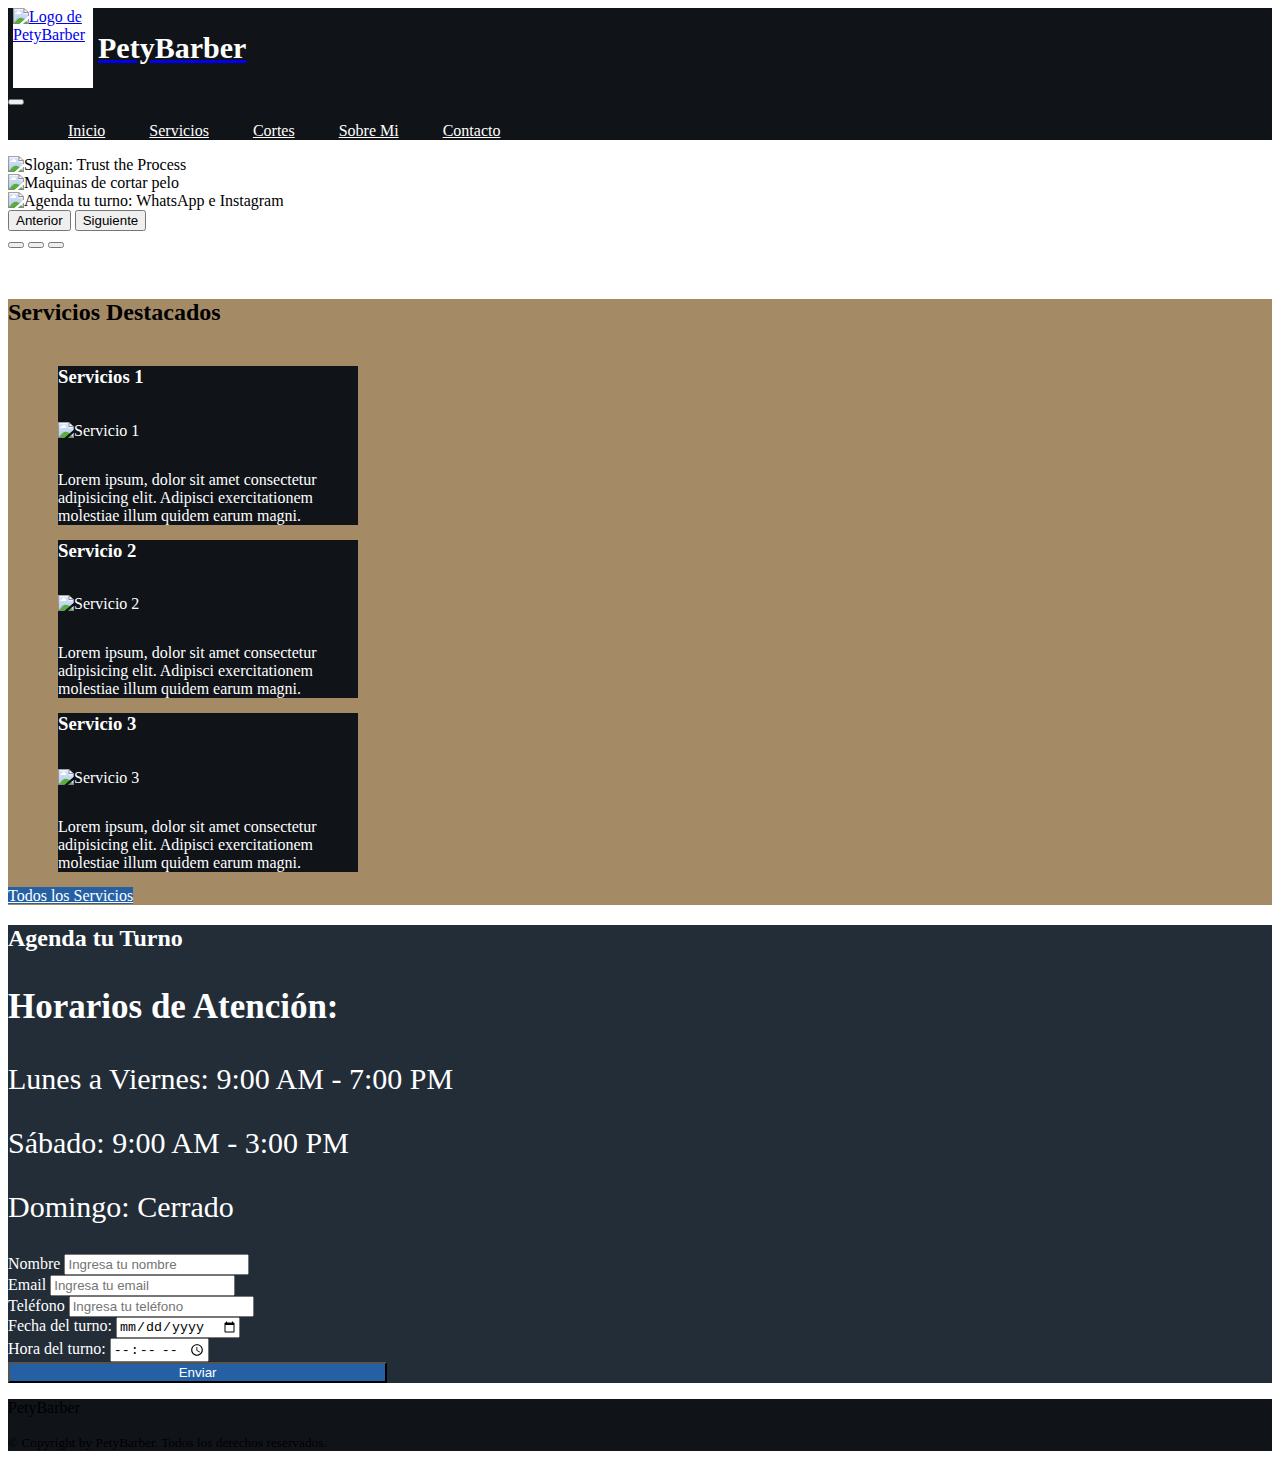
==== index.html @ 581bcdfc "diseño en pagina sobre mi" ====
<!DOCTYPE html>
<html lang="es">
  <head>
    <meta charset="UTF-8" />
    <meta name="viewport" content="width=device-width, initial-scale=1" />
    <link
      href="https://cdn.jsdelivr.net/npm/bootstrap@5.1.3/dist/css/bootstrap.min.css"
      rel="stylesheet"
      integrity="sha384-1BmE4kWBq78iYhFldvKuhfTAU6auU8tT94WrHftjDbrCEXSU1oBoqyl2QvZ6jIW3"
      crossorigin="anonymous"
    />
    <script
      src="https://kit.fontawesome.com/15b4d27d66.js"
      crossorigin="anonymous"
    ></script>
    <link rel="stylesheet" href="./styles.css" />
    <title>PetyBarber</title>
    <link rel="icon" href="./img/logo.ico" />
    <meta name="description" content="PetyBarber: cortes y estilos increibles. Descubre nuestros servicios y reserva tu turno hoy">
    <meta name="keywords" content="PetyBarber, Barbería Argentina, Reserva de turno">
  </head>

  <body>
    <header>
      <!-- Inicia Nav -->
      <div class="container-fluid p-0">
        <nav class="navbar navbar-expand-lg navbar-dark">
          <a href="./index.html" class="navbar-brand ms-3"
            ><img class="logo" src="img/logo.svg" alt="Logo de PetyBarber" />
            <h1>PetyBarber</h1></a
          >
          <button
            class="navbar-toggler me-4"
            type="button"
            data-bs-toggle="collapse"
            data-bs-target="#toggleMobileMenu"
            aria-controls="toggleMobileMenu"
            aria-expanded="false"
            aria-label="Toggle navigation"
          >
            <span class="navbar-toggler-icon"></span>
          </button>
          <div class="collapse navbar-collapse" id="toggleMobileMenu">
            <ul class="navbar-nav ms-auto me-lg-4 text-center">
              <li class="nav-item me-5">
                <a class="nav-link" href="index.html">Inicio</a>
              </li>
              <li class="nav-item me-5">
                <a class="nav-link" href="./html/servicios.html">Servicios</a>
              </li>
              <li class="nav-item me-5">
                <a class="nav-link" href="./html/cortes.html">Cortes</a>
              </li>
              <li class="nav-item me-5">
                <a class="nav-link" href="./html/sobremi.html">Sobre Mi</a>
              </li>
              <li class="nav-item me-5">
                <a class="nav-link" href="./html/contacto.html">Contacto</a>
              </li>
            </ul>
          </div>
        </nav>
      </div>
    </header>
    <!-- Termina Nav -->

    <!-- Inicia Carousel -->
    <main class="container-fluid p-0">
      <div
        id="carouselExampleControls"
        class="carousel slide"
        data-bs-ride="carousel"
      >
        <div class="carousel-inner">
          <div class="carousel-item active">
            <img
              src="./img/banners/slogan.jpg"
              class="w-100 banner-desktop"
              alt="Slogan: Trust the Process"
            />
            <img
              src="./img/banners/slogan-mobile.jpg"
              class="w-100 banner-mobile"
              alt="Slogan: Trust the Process formato mobile"
            />
          </div>

          <div class="carousel-item">
            <img
              src="./img/banners/herramientas.jpg"
              class="w-100 banner-desktop"
              alt="Maquinas de cortar pelo"
            />
            <img
              src="./img/banners/herramientas-mobile.jpg"
              class="w-100 banner-mobile"
              alt="Maquinas de cortar pelo formato mobile"
            />
          </div>
          <div class="carousel-item">
            <img
              src="./img/banners/turno.jpg"
              class="w-100 banner-desktop"
              alt="Agenda tu turno: WhatsApp e Instagram"
            />
            <img
              src="./img/banners/turno-mobile.jpg"
              class="w-100 banner-mobile"
              alt="Agenda tu turno: WhatsApp e Instagram formato mobile"
            />
          </div>
        </div>

        <button
          class="carousel-control-prev"
          type="button"
          data-bs-target="#carouselExampleControls"
          data-bs-slide="prev"
        >
          <span class="carousel-control-prev-icon" aria-hidden="true"></span>
          <span class="visually-hidden">Anterior</span>
        </button>
        <button
          class="carousel-control-next"
          type="button"
          data-bs-target="#carouselExampleControls"
          data-bs-slide="next"
        >
          <span class="carousel-control-next-icon" aria-hidden="true"></span>
          <span class="visually-hidden">Siguiente</span>
        </button>

        <div class="carousel-indicators">
          <button
            type="button"
            data-bs-target="#carouselExampleControls"
            data-bs-slide-to="0"
            class="active"
          ></button>
          <button
            type="button"
            data-bs-target="#carouselExampleControls"
            data-bs-slide-to="1"
          ></button>
          <button
            type="button"
            data-bs-target="#carouselExampleControls"
            data-bs-slide-to="2"
          ></button>
        </div>
      </div>
      <!-- Termina Carousel -->

      <!-- Inicia Servicios Destacados -->
      <div class="servicios-destacados container-fluid">
        <div class="row text-center d-flex justify-content-center">
          <h2>Servicios Destacados</h2>

          <div class="servicio-destacado col-md-4 rounded">
            <h3>Servicios 1</h3>
            <img
              src="https://tahecosmetics.com/trends/wp-content/uploads/2023/02/corte-fade-flequillo-largo.jpg"
              alt="Servicio 1"
              class="img-fluid rounded"
            />
            <p>
              Lorem ipsum, dolor sit amet consectetur adipisicing elit. Adipisci
              exercitationem molestiae illum quidem earum magni.
            </p>
          </div>

          <div class="servicio-destacado col-md-4 rounded">
            <h3>Servicio 2</h3>
            <img
              src="https://tahecosmetics.com/trends/wp-content/uploads/2023/02/corte-fade-flequillo-largo.jpg"
              alt="Servicio 2"
              class="img-fluid rounded"
            />
            <p>
              Lorem ipsum, dolor sit amet consectetur adipisicing elit. Adipisci
              exercitationem molestiae illum quidem earum magni.
            </p>
          </div>

          <div class="servicio-destacado col-md-4 rounded">
            <h3>Servicio 3</h3>
            <img
              src="https://tahecosmetics.com/trends/wp-content/uploads/2023/02/corte-fade-flequillo-largo.jpg"
              alt="Servicio 3"
              class="img-fluid rounded"
            />
            <p>
              Lorem ipsum, dolor sit amet consectetur adipisicing elit. Adipisci
              exercitationem molestiae illum quidem earum magni.
            </p>
          </div>

          <div class="col-md-12 m-4">
            <a href="./html/servicios.html" class="boton btn"
              >Todos los Servicios</a
            >
          </div>
        </div>
      </div>
      <!-- Termina Servicios Destacados -->

      <div class="turnos p-5">
        <h2 class="text-center">Agenda tu Turno</h2>
        <div class="m-0 row align-items-center justify-content-center">
          <!-- Horarios -->
          <div class="text-center horarios-turno col-lg-4 text-end">
            <h3>Horarios de Atención:</h3>
            <p>Lunes a Viernes: 9:00 AM - 7:00 PM</p>
            <p>Sábado: 9:00 AM - 3:00 PM</p>
            <p>Domingo: Cerrado</p>
          </div>
          <!-- Formulario -->
          <div class="col-lg-4">
            <form class="form-index">
              <div class="mb-3">
                <label for="nombre" class="form-label">Nombre</label>
                <input
                  type="text"
                  class="form-control"
                  id="nombre"
                  placeholder="Ingresa tu nombre"
                />
              </div>
              <div class="mb-3">
                <label for="email" class="form-label">Email</label>
                <input
                  type="email"
                  class="form-control"
                  id="email"
                  placeholder="Ingresa tu email"
                />
              </div>
              <div class="mb-3">
                <label for="telefono" class="form-label">Teléfono</label>
                <input
                  type="tel"
                  class="form-control"
                  id="telefono"
                  placeholder="Ingresa tu teléfono"
                />
              </div>
              <div class="mb-3">
                <label for="fecha">Fecha del turno:</label>
                <input class="me-5" type="date" name="fecha" required />
              </div>
              <div class="mb-3">
                <label for="hora">Hora del turno:</label>
                <input class="me-5" type="time" name="hora" required />
              </div>

              <button type="submit" class="boton-form-index boton btn">
                Enviar
              </button>
            </form>
          </div>
        </div>
      </div>
    </main>

    <footer class="py-5">
      <div class="container text-light text-center">
        <p class="display-5 mb-3">PetyBarber</p>

        <div class="d-flex justify-content-center gap-5 col-lg-12 w-100">
          <a class="iconos-footer" target="_blank" href="#">
            <i class="fa-brands fa-whatsapp"></i>
          </a>
          <a
            class="iconos-footer"
            target="_blank"
            href="https://www.instagram.com/pety_barber/#"
          >
            <i class="fa-brands fa-instagram"></i>
          </a>
          <a
            class="iconos-footer"
            target="_blank"
            href="https://www.tiktok.com/@pety_barber"
          >
            <i class="fa-brands fa-tiktok"></i>
          </a>
        </div>
        <small class="text-white-50"
          >&copy; Copyright by PetyBarber. Todos los derechos reservados.</small
        >
      </div>
    </footer>

    <script
      src="https://cdn.jsdelivr.net/npm/bootstrap@5.1.3/dist/js/bootstrap.bundle.min.js"
      integrity="sha384-ka7Sk0Gln4gmtz2MlQnikT1wXgYsOg+OMhuP+IlRH9sENBO0LRn5q+8nbTov4+1p"
      crossorigin="anonymous"
    ></script>
  </body>
</html>
---- styles.css ----
@charset "UTF-8";
.boton {
  color: white;
  background-color: #2660a4;
}

.boton:hover {
  color: white;
  background-color: #1b497c;
}

h1 {
  font-size: 30px;
}

.navbar {
  background-color: #101419;
  width: 100%;
}
.navbar .logo {
  width: 80px;
  height: 80px;
  margin: 0 5px;
  background-color: white;
}
.navbar ul li {
  display: inline-block;
  margin: 0 20px;
  position: relative;
}
.navbar ul li::before {
  content: "";
  height: 2px;
  width: 0%;
  background-color: #2660a4;
  position: absolute;
  left: 0;
  bottom: -3px;
  transition: 0.3s ease-out;
}
.navbar ul li:hover::before {
  width: 100%;
}

.navbar-brand {
  display: flex;
  align-items: center;
}
.navbar-brand h1 {
  margin: 0;
  color: white;
}

@media (max-width: 991.5px) {
  .nav-item {
    margin: 0 auto !important;
    width: 20%;
  }
  .nav-link:hover::before {
    width: 30%;
  }
}
.navbar-dark .navbar-nav .nav-link {
  color: white;
}

.boton {
  color: white;
  background-color: #2660a4;
}

.boton:hover {
  color: white;
  background-color: #1b497c;
}

footer {
  background-color: #101419;
}

.iconos-footer {
  font-size: 45px;
  color: white;
}

.boton {
  color: white;
  background-color: #2660a4;
}

.boton:hover {
  color: white;
  background-color: #1b497c;
}

.carousel-item .banner-mobile {
  display: none;
}

@media screen and (max-width: 699.5px) {
  .banner-desktop {
    display: none;
  }
  .banner-mobile {
    display: block !important;
  }
}
.servicios-destacados {
  background-color: #a48b65;
}
.servicios-destacados h2 {
  margin: 50px 0 40px;
}
.servicios-destacados h3 {
  margin-top: 15px;
}
.servicios-destacados p {
  margin-bottom: 15px;
}
.servicios-destacados .servicio-destacado {
  max-width: 300px !important;
  max-height: 500px !important;
  margin: 10px 50px !important;
  background-color: #101419;
  color: white;
}
.servicios-destacados .servicio-destacado img {
  margin: 15px 0;
}

@media (max-width: 991.5px) {
  .row {
    justify-content: center !important;
  }
}
.turnos {
  color: white;
  background-color: #232d38;
}
.turnos .horarios-turno h3 {
  font-size: 35px;
  font-weight: bold;
}
.turnos .horarios-turno p {
  font-size: 30px;
}
.turnos .boton-form-index {
  width: 30%;
}
@media (max-width: 991.98px) {
  .turnos .form-index {
    width: 80%;
    margin: 0 auto;
    display: flex;
    flex-direction: column;
  }
  .turnos .boton-form-index {
    width: 40%;
    margin: 0 auto;
  }
}

.boton {
  color: white;
  background-color: #2660a4;
}

.boton:hover {
  color: white;
  background-color: #1b497c;
}

.bg-servicios {
  background-image: linear-gradient(to left, #444b53 5%, #292f36 15%, #101419 50%, #292f36 85%, #444b53 95%);
}

.h2-servicios {
  background-color: rgba(0, 0, 0, 0.5);
  width: 100%;
  margin: 60px auto !important;
  font-size: 45px;
}

.servicio-contenedor {
  margin: 100px 30px;
}
.servicio-contenedor .nombre-parrafo {
  flex-direction: column;
  margin: 20px;
}
.servicio-contenedor .nombre-parrafo h3 {
  width: fit-content;
  font-size: 50px;
  box-shadow: 0 0 10px wheat;
  padding: 10px;
  border-radius: 5px;
}
.servicio-contenedor .nombre-parrafo p {
  box-shadow: 0 0 20px rgb(0, 0, 0);
  padding: 20px;
  margin-top: 20px;
  width: 90%;
  font-size: 30px;
  background-color: rgba(0, 0, 0, 0.3);
}
.servicio-contenedor img {
  box-shadow: 0 0 40px rgb(0, 0, 0);
  max-height: 400px;
  border-radius: 5px;
}
.servicio-contenedor .nombre-parrafo-derecha h3 {
  margin-left: auto;
}
.servicio-contenedor .nombre-parrafo-derecha p {
  margin-left: auto;
}

@media (max-width: 991px) {
  .servicio-contenedor {
    margin: 50px auto;
    width: 100%;
  }
  .servicio-contenedor .servicio {
    flex-flow: column wrap;
  }
  .servicio-contenedor .servicio .servicio-img {
    order: -1;
  }
  .servicio-contenedor .nombre-parrafo {
    width: 100%;
    margin: 20px auto;
  }
  .servicio-contenedor .nombre-parrafo h3 {
    font-size: 20px;
    margin: 0 auto;
    text-align: center;
  }
  .servicio-contenedor .nombre-parrafo p {
    margin: 10px auto;
    text-align: center !important;
    width: 100%;
    font-size: 18px;
    padding: 5px;
  }
  .servicio-contenedor .nombre-parrafo img {
    width: 100%;
  }
}
.boton {
  color: white;
  background-color: #2660a4;
}

.boton:hover {
  color: white;
  background-color: #1b497c;
}

.h2-cortes {
  font-size: 45px;
  background-color: rgba(235, 224, 210, 0.7);
  width: 100%;
}

.cortes {
  display: flex;
  flex-wrap: wrap;
  justify-content: center;
}

.corte {
  padding: 0;
  box-shadow: 0 0 20px rgb(131, 115, 80);
  background-color: rgb(235, 224, 210);
  max-width: 400px;
  margin: 50px;
  display: flex;
  justify-content: center;
  flex-direction: column;
  align-items: center;
  transition: transform 0.3s ease; /* Transición suave */
}
.corte:hover {
  transform: scale(1.1); /* Aumenta el tamaño al hacer hover */
}
.corte h3 {
  width: 100%;
  text-align: center;
  margin: 20px 0;
}
.corte img {
  width: 100%;
  padding: 20px;
  border-radius: 30px;
}
.corte p {
  text-align: center;
  font-size: 20px;
  width: 100%;
  padding: 5px;
}

@media (max-width: 767.5px) {
  .corte:hover {
    transform: scale(1);
  }
}
.boton {
  color: white;
  background-color: #2660a4;
}

.boton:hover {
  color: white;
  background-color: #1b497c;
}

.h2-sobremi {
  background-color: #101419;
  width: 100%;
  margin: 60px auto !important;
  font-size: 45px;
  color: white;
}

.punto {
  display: flex;
  justify-content: center;
  align-items: center;
  box-shadow: 0 0 20px black;
  border-radius: 10px;
  margin: 5px;
  background-color: #a48b65;
  padding: 40px;
}
.punto img {
  max-width: 400px;
  box-shadow: 0 0 10px black;
  padding: 0;
}
.punto .titulo-descripcion {
  margin: 50px;
  width: 50%;
  background-color: rgba(207, 188, 160, 0.6431372549);
  box-shadow: 0 0 10px black;
}
.punto .titulo-descripcion h3 {
  font-size: 35px;
  margin: 20px 0;
}
.punto .titulo-descripcion p {
  padding: 5px;
  font-size: 30px;
}

@media (max-width: 1150px) {
  .punto {
    display: flex;
    justify-content: center;
    width: 100%;
    box-shadow: 0 0 20px black;
    border-radius: 10px;
    margin: 5px;
    background-color: #a48b65;
  }
  .punto img {
    max-width: 400px;
    box-shadow: 0 0 10px black;
    padding: 0;
  }
  .punto .titulo-descripcion {
    width: 100%;
    background-color: rgba(207, 188, 160, 0.6431372549);
    box-shadow: 0 0 10px black;
    margin: 20px 0;
  }
  .punto .titulo-descripcion h3 {
    font-size: 25px;
  }
  .punto .titulo-descripcion p {
    width: 100%;
    padding: 5px;
    font-size: 18px;
  }
}
.boton {
  color: white;
  background-color: #2660a4;
}

.boton:hover {
  color: white;
  background-color: #1b497c;
}

.fondo-contacto {
  background-image: linear-gradient(to right bottom, rgba(0, 0, 0, 0.7), rgba(255, 255, 255, 0)), url(./img/fondo-contacto-2.jpeg);
  background-size: cover;
  background-repeat: no-repeat;
}

.h2-contacto {
  font-size: 50px;
  background-color: rgba(0, 0, 0, 0.8);
  border-radius: 5px;
}

.todo {
  display: flex;
  justify-content: center;
  margin: 70px 0;
}

.contacto-form {
  width: 50%;
  margin-left: 2rem;
}
.contacto-form .form-boton {
  display: block;
  margin: 20px;
  max-width: 200px;
}

.ratio {
  max-width: 500px;
  max-height: 500px;
}

@media (max-width: 1300px) {
  .h2-contacto {
    font-size: 30px;
  }
  .todo {
    display: flex;
    justify-content: center;
  }
  .contacto-form {
    margin-left: 0;
    margin-top: 20px;
    width: 80%;
  }
  .ratio {
    width: 70%;
  }
}
.boton {
  color: white;
  background-color: #2660a4;
}

.boton:hover {
  color: white;
  background-color: #1b497c;
}

/*# sourceMappingURL=styles.css.map */
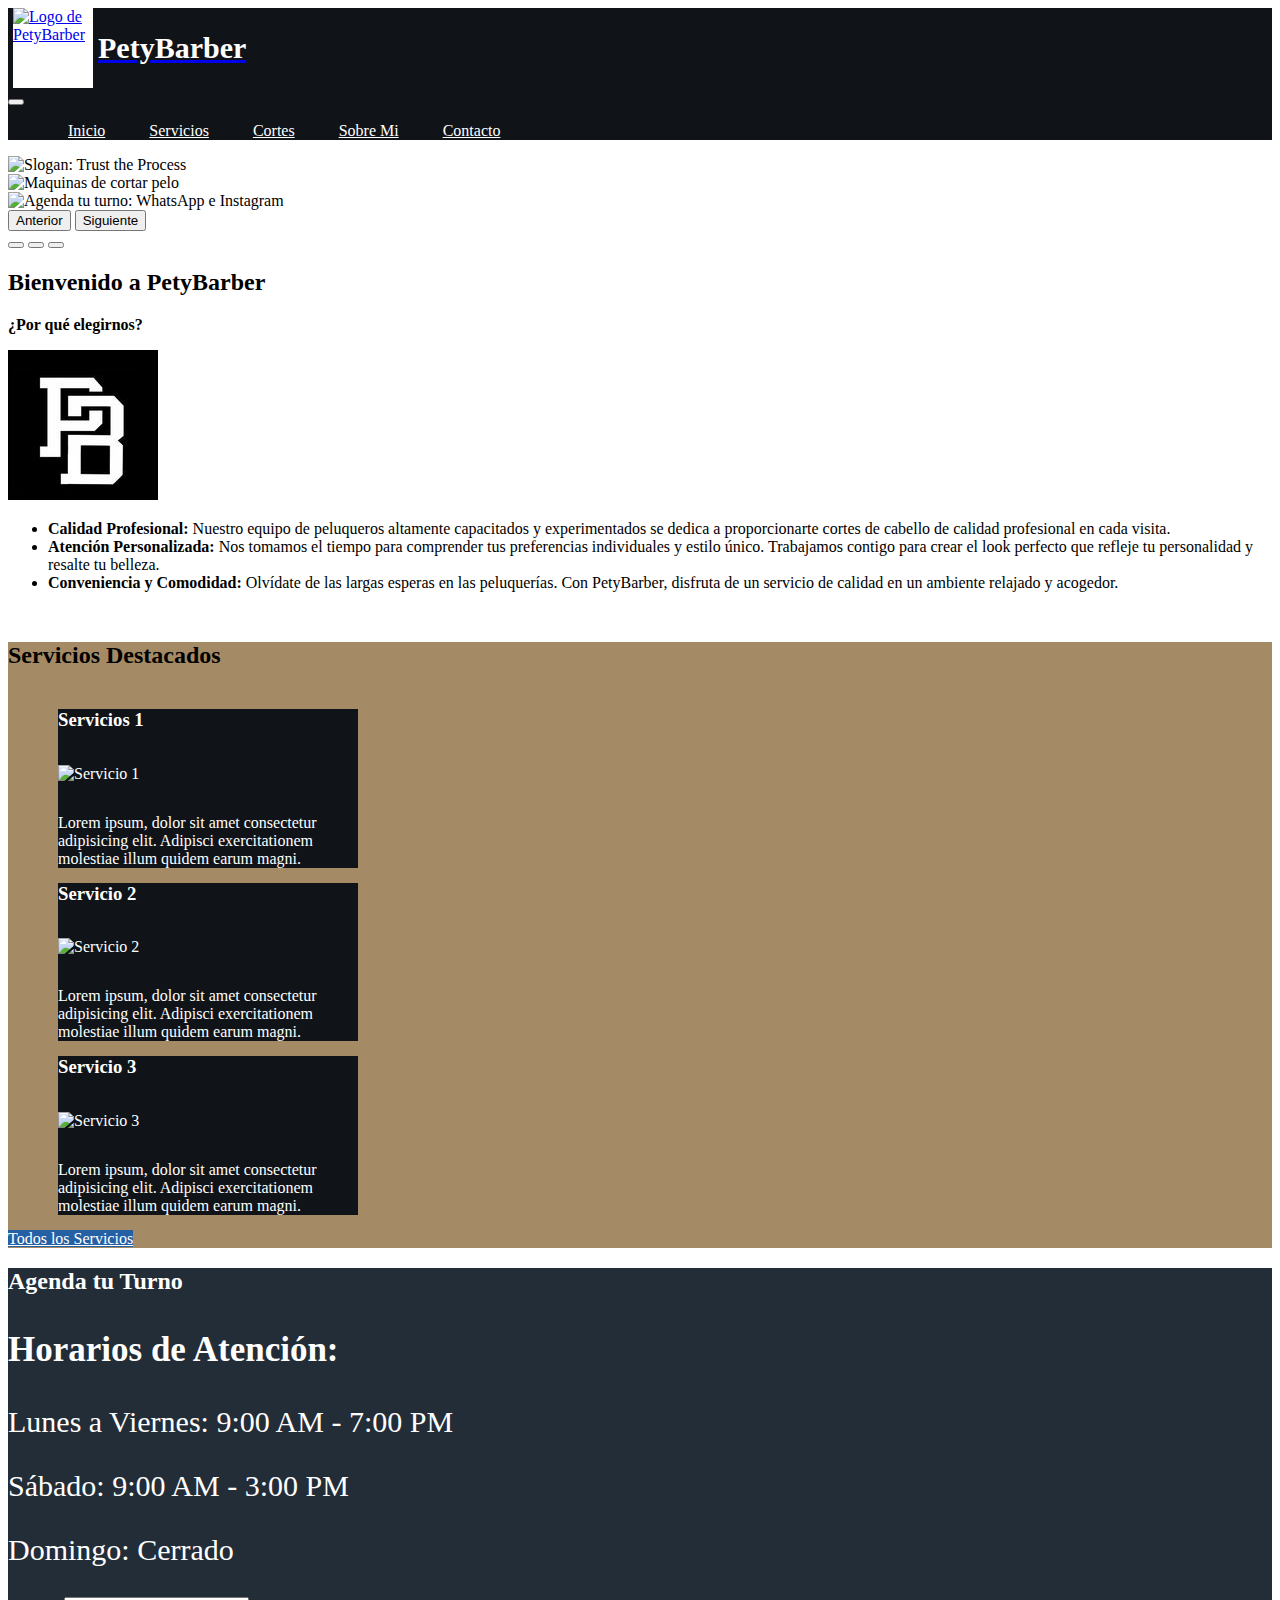
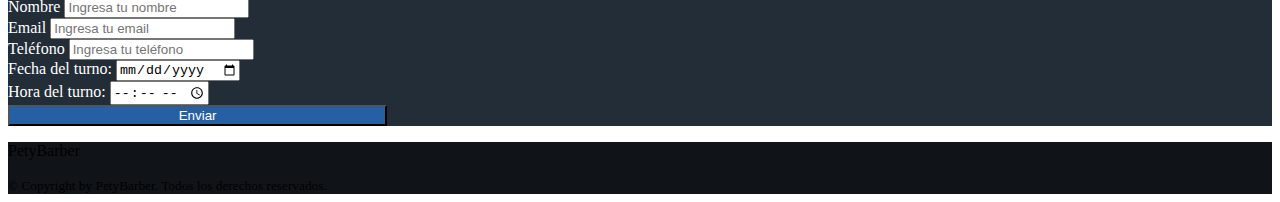
==== commit 611a1560: "cambios en parrafo index" ====
--- a/index.html
+++ b/index.html
@@ -151,6 +151,21 @@
       </div>
       <!-- Termina Carousel -->
 
+      <div class="container-fluid intro">
+        <h2><strong>Bienvenido a PetyBarber</strong></h2>
+        <div>
+            <div class="puntos-index">
+              <p><strong>¿Por qué elegirnos?</strong></p>
+              <img class="img-fluid" src="./img/logo.jpg" alt="">
+                  <ul>
+                    <li><strong>Calidad Profesional:</strong> Nuestro equipo de peluqueros altamente capacitados y experimentados se dedica a proporcionarte cortes de cabello de calidad profesional en cada visita.</li>
+                    <li><strong>Atención Personalizada:</strong> Nos tomamos el tiempo para comprender tus preferencias individuales y estilo único. Trabajamos contigo para crear el look perfecto que refleje tu personalidad y resalte tu belleza.</li>
+                    <li><strong>Conveniencia y Comodidad:</strong> Olvídate de las largas esperas en las peluquerías. Con PetyBarber, disfruta de un servicio de calidad en un ambiente relajado y acogedor.</li>
+                </ul>
+          </div>
+        </div>
+    </div>
+    
       <!-- Inicia Servicios Destacados -->
       <div class="servicios-destacados container-fluid">
         <div class="row text-center d-flex justify-content-center">
@@ -216,7 +231,7 @@
           </div>
           <!-- Formulario -->
           <div class="col-lg-4">
-            <form class="form-index">
+            <form id="turnos" class="form-index">
               <div class="mb-3">
                 <label for="nombre" class="form-label">Nombre</label>
                 <input
--- a/styles.css
+++ b/styles.css
@@ -179,10 +179,16 @@
   width: 100%;
   margin: 60px auto !important;
   font-size: 45px;
+  box-shadow: 0 0 10px rgba(255, 255, 255, 0.5);
 }
 
 .servicio-contenedor {
   margin: 100px 30px;
+}
+.servicio-contenedor img {
+  width: 400px;
+  border-radius: 5px;
+  box-shadow: 0 0 40px rgb(0, 0, 0);
 }
 .servicio-contenedor .nombre-parrafo {
   flex-direction: column;
@@ -190,23 +196,18 @@
 }
 .servicio-contenedor .nombre-parrafo h3 {
   width: fit-content;
+  padding: 10px;
   font-size: 50px;
+  border-radius: 5px;
   box-shadow: 0 0 10px wheat;
-  padding: 10px;
-  border-radius: 5px;
 }
 .servicio-contenedor .nombre-parrafo p {
-  box-shadow: 0 0 20px rgb(0, 0, 0);
+  width: 90%;
   padding: 20px;
   margin-top: 20px;
-  width: 90%;
   font-size: 30px;
   background-color: rgba(0, 0, 0, 0.3);
-}
-.servicio-contenedor img {
-  box-shadow: 0 0 40px rgb(0, 0, 0);
-  max-height: 400px;
-  border-radius: 5px;
+  box-shadow: 0 0 20px rgb(0, 0, 0);
 }
 .servicio-contenedor .nombre-parrafo-derecha h3 {
   margin-left: auto;
@@ -223,16 +224,13 @@
   .servicio-contenedor .servicio {
     flex-flow: column wrap;
   }
-  .servicio-contenedor .servicio .servicio-img {
+  .servicio-contenedor .nombre-parrafo {
+    margin: 20px auto;
     order: -1;
-  }
-  .servicio-contenedor .nombre-parrafo {
-    width: 100%;
-    margin: 20px auto;
   }
   .servicio-contenedor .nombre-parrafo h3 {
     font-size: 20px;
-    margin: 0 auto;
+    margin: 0 auto 20px;
     text-align: center;
   }
   .servicio-contenedor .nombre-parrafo p {
@@ -242,9 +240,6 @@
     font-size: 18px;
     padding: 5px;
   }
-  .servicio-contenedor .nombre-parrafo img {
-    width: 100%;
-  }
 }
 .boton {
   color: white;
@@ -257,9 +252,11 @@
 }
 
 .h2-cortes {
+  background-color: rgba(0, 0, 0, 0.8);
+  color: white;
+  width: 100%;
+  margin: 60px auto !important;
   font-size: 45px;
-  background-color: rgba(235, 224, 210, 0.7);
-  width: 100%;
 }
 
 .cortes {
@@ -296,8 +293,10 @@
 .corte p {
   text-align: center;
   font-size: 20px;
-  width: 100%;
+  width: 90%;
   padding: 5px;
+  border-radius: 5px;
+  background-color: rgba(214, 193, 151, 0.3);
 }
 
 @media (max-width: 767.5px) {
@@ -315,22 +314,29 @@
   background-color: #1b497c;
 }
 
+.bg-sobremi {
+  background-color: #222c38;
+  color: white;
+}
+
 .h2-sobremi {
-  background-color: #101419;
+  background-color: rgba(0, 0, 0, 0.5);
   width: 100%;
   margin: 60px auto !important;
   font-size: 45px;
   color: white;
+  box-shadow: 0 0 10px rgba(255, 255, 255, 0.5);
 }
 
 .punto {
   display: flex;
   justify-content: center;
+  width: 80%;
   align-items: center;
-  box-shadow: 0 0 20px black;
+  box-shadow: 0 0 20px rgba(245, 222, 179, 0.8);
   border-radius: 10px;
   margin: 5px;
-  background-color: #a48b65;
+  background-image: linear-gradient(to left, #444b53 5%, #292f36 15%, #101419 50%, #292f36 85%, #444b53 95%);
   padding: 40px;
 }
 .punto img {
@@ -341,7 +347,7 @@
 .punto .titulo-descripcion {
   margin: 50px;
   width: 50%;
-  background-color: rgba(207, 188, 160, 0.6431372549);
+  background-color: rgba(1, 8, 14, 0.2588235294);
   box-shadow: 0 0 10px black;
 }
 .punto .titulo-descripcion h3 {
@@ -353,24 +359,24 @@
   font-size: 30px;
 }
 
-@media (max-width: 1150px) {
+@media (max-width: 1376px) {
   .punto {
     display: flex;
     justify-content: center;
     width: 100%;
-    box-shadow: 0 0 20px black;
     border-radius: 10px;
     margin: 5px;
-    background-color: #a48b65;
+    padding: 20px;
+    background-image: none;
+    background-color: #292f36;
+    box-shadow: 0 0 20px rgba(245, 222, 179, 0.8);
   }
   .punto img {
-    max-width: 400px;
+    max-width: 300px;
     box-shadow: 0 0 10px black;
-    padding: 0;
   }
   .punto .titulo-descripcion {
     width: 100%;
-    background-color: rgba(207, 188, 160, 0.6431372549);
     box-shadow: 0 0 10px black;
     margin: 20px 0;
   }
@@ -400,9 +406,10 @@
 }
 
 .h2-contacto {
-  font-size: 50px;
+  width: 100%;
+  margin: 0 auto 60px !important;
+  font-size: 45px;
   background-color: rgba(0, 0, 0, 0.8);
-  border-radius: 5px;
 }
 
 .todo {
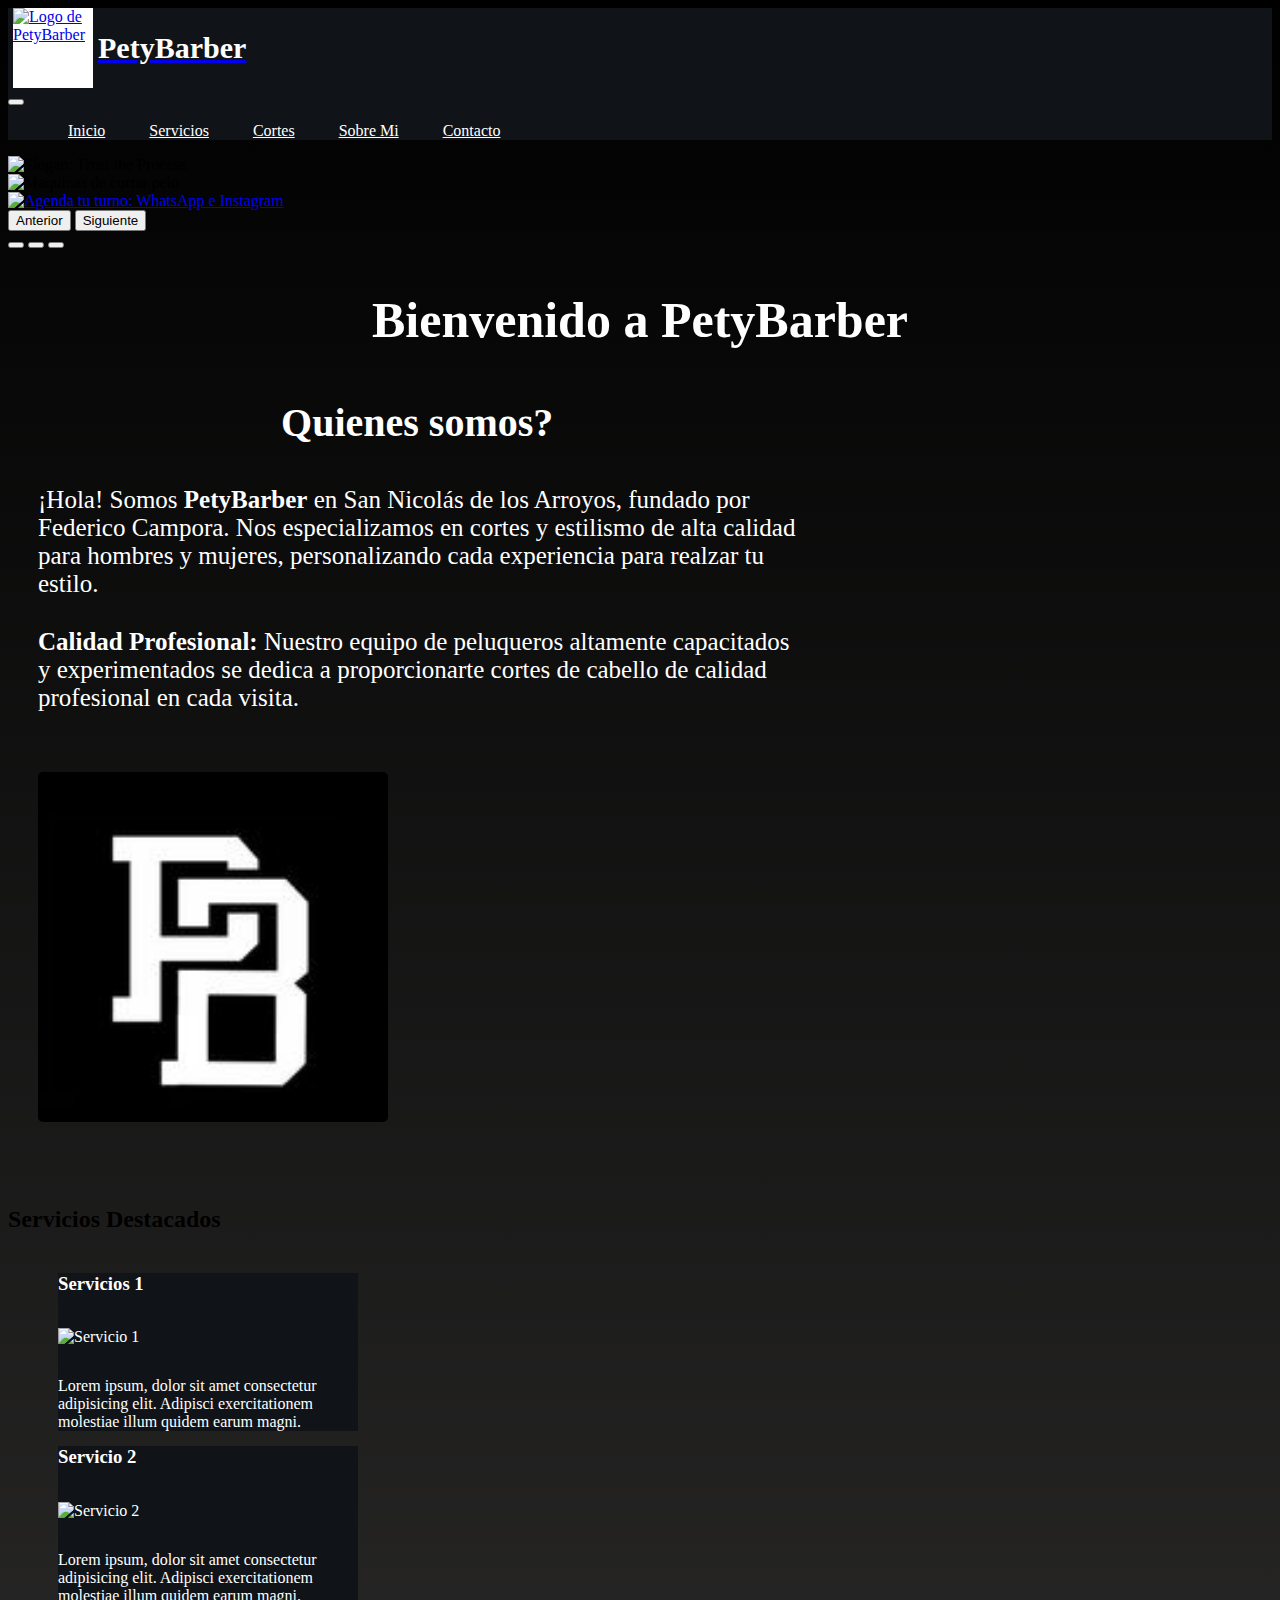
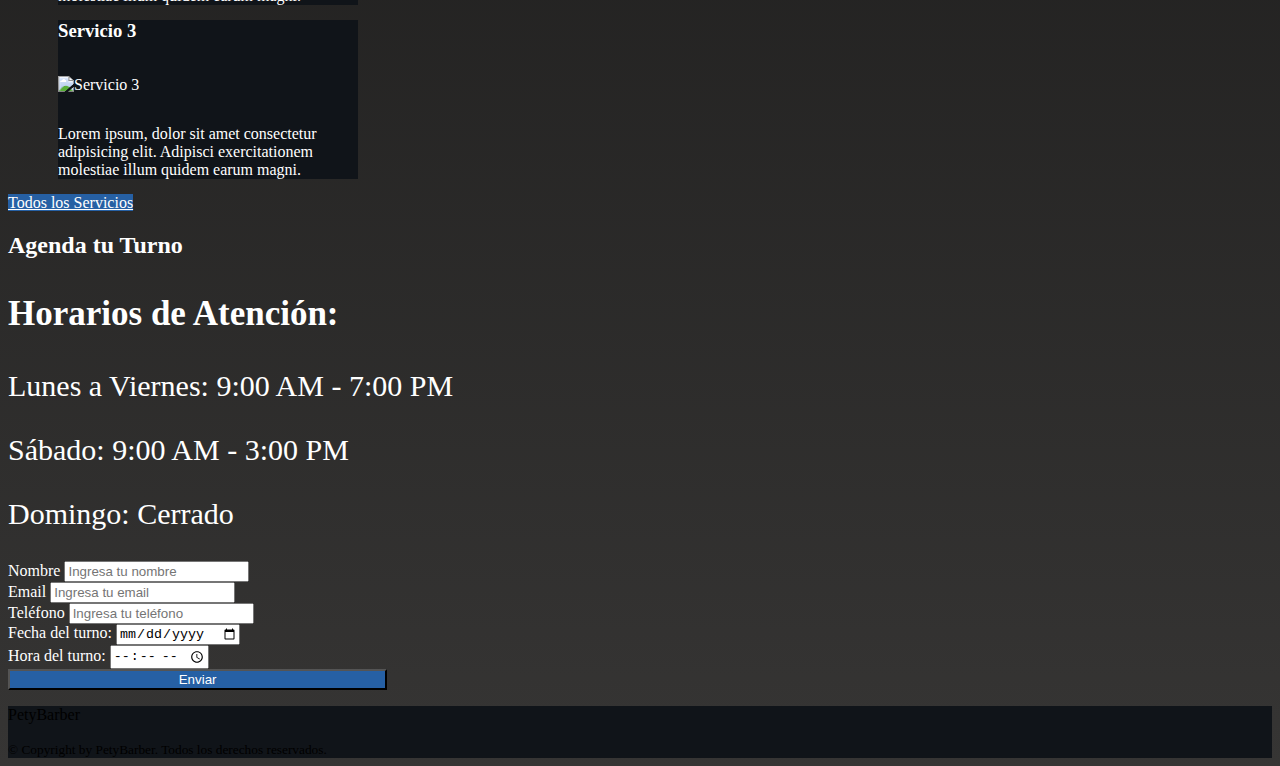
==== commit 78f6466f: "cambios en pagina contacto" ====
--- a/index.html
+++ b/index.html
@@ -20,7 +20,7 @@
     <meta name="keywords" content="PetyBarber, Barbería Argentina, Reserva de turno">
   </head>
 
-  <body>
+  <body class="bg-index">
     <header>
       <!-- Inicia Nav -->
       <div class="container-fluid p-0">
@@ -98,16 +98,18 @@
             />
           </div>
           <div class="carousel-item">
-            <img
-              src="./img/banners/turno.jpg"
-              class="w-100 banner-desktop"
-              alt="Agenda tu turno: WhatsApp e Instagram"
-            />
-            <img
-              src="./img/banners/turno-mobile.jpg"
-              class="w-100 banner-mobile"
-              alt="Agenda tu turno: WhatsApp e Instagram formato mobile"
-            />
+            <a href="#turnos">
+              <img
+                src="./img/banners/turno.jpg"
+                class="w-100 banner-desktop"
+                alt="Agenda tu turno: WhatsApp e Instagram"
+              />
+              <img
+                src="./img/banners/turno-mobile.jpg"
+                class="w-100 banner-mobile"
+                alt="Agenda tu turno: WhatsApp e Instagram formato mobile"
+              />
+            </a>
           </div>
         </div>
 
@@ -151,20 +153,20 @@
       </div>
       <!-- Termina Carousel -->
 
-      <div class="container-fluid intro">
-        <h2><strong>Bienvenido a PetyBarber</strong></h2>
-        <div>
-            <div class="puntos-index">
-              <p><strong>¿Por qué elegirnos?</strong></p>
-              <img class="img-fluid" src="./img/logo.jpg" alt="">
-                  <ul>
-                    <li><strong>Calidad Profesional:</strong> Nuestro equipo de peluqueros altamente capacitados y experimentados se dedica a proporcionarte cortes de cabello de calidad profesional en cada visita.</li>
-                    <li><strong>Atención Personalizada:</strong> Nos tomamos el tiempo para comprender tus preferencias individuales y estilo único. Trabajamos contigo para crear el look perfecto que refleje tu personalidad y resalte tu belleza.</li>
-                    <li><strong>Conveniencia y Comodidad:</strong> Olvídate de las largas esperas en las peluquerías. Con PetyBarber, disfruta de un servicio de calidad en un ambiente relajado y acogedor.</li>
-                </ul>
-          </div>
-        </div>
-    </div>
+      <div class="container-fluid">
+        <div class="intro">
+          <h2><strong>Bienvenido a PetyBarber</strong></h2>
+          <div class="punto-1 d-flex justify-content-evenly align-items-center">
+            <div class="descripcion">
+              <p><strong>Quienes somos?</strong></p>
+              <ul>
+                <li>¡Hola! Somos <strong>PetyBarber</strong> en San Nicolás de los Arroyos, fundado por Federico Campora. Nos especializamos en cortes y estilismo de alta calidad para hombres y mujeres, personalizando cada experiencia para realzar tu estilo. </li>
+                <li><strong>Calidad Profesional:</strong> Nuestro equipo de peluqueros altamente capacitados y experimentados se dedica a proporcionarte cortes de cabello de calidad profesional en cada visita.</li>
+              </ul>
+            </div>
+            <img class="img-fluid" src="./img/logo.jpg" alt="Logo de PetyBarber">
+        </div>
+      </div>
     
       <!-- Inicia Servicios Destacados -->
       <div class="servicios-destacados container-fluid">
--- a/styles.css
+++ b/styles.css
@@ -6,7 +6,11 @@
 
 .boton:hover {
   color: white;
-  background-color: #1b497c;
+  background-color: #1b497c !important;
+}
+
+ul {
+  list-style: none;
 }
 
 h1 {
@@ -71,7 +75,11 @@
 
 .boton:hover {
   color: white;
-  background-color: #1b497c;
+  background-color: #1b497c !important;
+}
+
+ul {
+  list-style: none;
 }
 
 footer {
@@ -90,7 +98,11 @@
 
 .boton:hover {
   color: white;
-  background-color: #1b497c;
+  background-color: #1b497c !important;
+}
+
+ul {
+  list-style: none;
 }
 
 .carousel-item .banner-mobile {
@@ -105,8 +117,92 @@
     display: block !important;
   }
 }
-.servicios-destacados {
-  background-color: #a48b65;
+@media (max-width: 600px) {
+  .intro h2 {
+    font-size: 35px;
+  }
+  .intro .puntos-index {
+    margin: 10px;
+  }
+  .intro .puntos-index p {
+    font-size: 30px;
+    margin: 10px 0;
+  }
+  .intro .puntos-index ul {
+    margin: 10px;
+  }
+  .intro .puntos-index ul li {
+    font-size: 25px;
+    text-align: center;
+  }
+}
+.bg-index {
+  background: linear-gradient(to bottom, black, rgb(54, 53, 52));
+}
+
+.intro {
+  margin-top: 30px;
+  color: white;
+  border-radius: 10px;
+}
+.intro h2 {
+  text-align: center;
+  font-size: 50px;
+}
+.intro .punto-1,
+.intro .punto-2 {
+  margin: 50px 0;
+}
+.intro img {
+  border-radius: 5px;
+  width: 350px;
+  margin: 30px;
+}
+.intro .descripcion {
+  width: 60%;
+  padding: 0 30px;
+}
+.intro .descripcion p {
+  font-size: 40px;
+  text-align: center;
+}
+.intro .descripcion ul {
+  padding: 0;
+}
+.intro .descripcion ul li {
+  font-size: 25px;
+  margin: 30px 0;
+}
+
+@media (max-width: 991.5px) {
+  .intro {
+    margin-top: 20px;
+  }
+  .intro h2 {
+    font-size: 30px;
+  }
+  .intro .punto-1 {
+    margin: 0 !important;
+    padding: 0;
+    flex-direction: column;
+  }
+  .intro .punto-1 img {
+    order: -1;
+    width: 250px;
+  }
+  .intro .punto-1 .descripcion {
+    width: 100%;
+    text-align: center;
+  }
+  .intro .punto-1 .descripcion p {
+    font-size: 30px;
+  }
+  .intro .punto-1 .descripcion ul {
+    margin: 0;
+  }
+  .intro .punto-1 .descripcion ul li {
+    font-size: 20px;
+  }
 }
 .servicios-destacados h2 {
   margin: 50px 0 40px;
@@ -135,7 +231,6 @@
 }
 .turnos {
   color: white;
-  background-color: #232d38;
 }
 .turnos .horarios-turno h3 {
   font-size: 35px;
@@ -167,7 +262,11 @@
 
 .boton:hover {
   color: white;
-  background-color: #1b497c;
+  background-color: #1b497c !important;
+}
+
+ul {
+  list-style: none;
 }
 
 .bg-servicios {
@@ -248,7 +347,11 @@
 
 .boton:hover {
   color: white;
-  background-color: #1b497c;
+  background-color: #1b497c !important;
+}
+
+ul {
+  list-style: none;
 }
 
 .h2-cortes {
@@ -257,6 +360,19 @@
   width: 100%;
   margin: 60px auto !important;
   font-size: 45px;
+}
+
+.bg-intro {
+  background-image: radial-gradient(circle, black, rgb(112, 112, 112) 100%);
+  padding: 50px;
+}
+.bg-intro .intro-cortes {
+  color: white;
+  font-size: 35px;
+  width: 80%;
+  text-align: center;
+  align-content: center;
+  margin: 0 auto;
 }
 
 .cortes {
@@ -300,18 +416,31 @@
 }
 
 @media (max-width: 767.5px) {
+  .bg-intro {
+    padding: 0;
+  }
+  .bg-intro .intro-cortes {
+    font-size: 30px;
+  }
+  .corte {
+    margin: 30px 20px;
+  }
   .corte:hover {
-    transform: scale(1);
-  }
-}
-.boton {
-  color: white;
-  background-color: #2660a4;
-}
-
-.boton:hover {
-  color: white;
-  background-color: #1b497c;
+    transform: none;
+  }
+}
+.boton {
+  color: white;
+  background-color: #2660a4;
+}
+
+.boton:hover {
+  color: white;
+  background-color: #1b497c !important;
+}
+
+ul {
+  list-style: none;
 }
 
 .bg-sobremi {
@@ -396,68 +525,85 @@
 
 .boton:hover {
   color: white;
-  background-color: #1b497c;
-}
-
-.fondo-contacto {
-  background-image: linear-gradient(to right bottom, rgba(0, 0, 0, 0.7), rgba(255, 255, 255, 0)), url(./img/fondo-contacto-2.jpeg);
+  background-color: #1b497c !important;
+}
+
+ul {
+  list-style: none;
+}
+
+.bg-contacto {
+  background-image: linear-gradient(to right bottom, rgba(0, 0, 0, 0.7), rgba(255, 255, 255, 0)), url(../img/fondo-contacto-2.jpeg);
   background-size: cover;
   background-repeat: no-repeat;
 }
 
-.h2-contacto {
-  width: 100%;
-  margin: 0 auto 60px !important;
+.contenedor-contacto .h2-contacto {
+  background-color: rgba(0, 0, 0, 0.7);
+  width: 100%;
+  margin: 60px auto !important;
   font-size: 45px;
+  color: white;
+  box-shadow: 0 0 10px rgba(255, 255, 255, 0.5);
+}
+
+.contacto {
+  padding: 50px;
   background-color: rgba(0, 0, 0, 0.8);
-}
-
-.todo {
-  display: flex;
-  justify-content: center;
-  margin: 70px 0;
-}
-
-.contacto-form {
-  width: 50%;
-  margin-left: 2rem;
-}
-.contacto-form .form-boton {
-  display: block;
-  margin: 20px;
-  max-width: 200px;
-}
-
-.ratio {
-  max-width: 500px;
-  max-height: 500px;
-}
-
-@media (max-width: 1300px) {
-  .h2-contacto {
-    font-size: 30px;
-  }
-  .todo {
-    display: flex;
-    justify-content: center;
-  }
-  .contacto-form {
-    margin-left: 0;
-    margin-top: 20px;
-    width: 80%;
-  }
-  .ratio {
-    width: 70%;
-  }
-}
-.boton {
-  color: white;
-  background-color: #2660a4;
-}
-
-.boton:hover {
-  color: white;
-  background-color: #1b497c;
+  border-radius: 5px;
+  margin: 100px !important;
+}
+
+.info-contacto {
+  margin: 10px;
+  color: white;
+  font-size: 25px;
+}
+.info-contacto iframe {
+  width: 100%;
+  height: 30%;
+}
+
+.form-contacto {
+  padding: 5px;
+  margin: 10px;
+}
+.form-contacto .form-floating {
+  padding: 0;
+}
+.form-contacto .form-boton {
+  margin: 20px auto;
+  max-width: 50%;
+}
+
+@media (max-width: 599.5px) {
+  .contenedor-contacto .h2-contacto {
+    font-size: 35px;
+  }
+  .contacto {
+    margin: 20px !important;
+    padding: 20px;
+  }
+  .info-contacto {
+    font-size: 20px;
+    border-radius: 5px;
+  }
+  .info-contacto p:first-child {
+    text-align: center;
+  }
+}
+.boton {
+  color: white;
+  background-color: #2660a4;
+}
+
+.boton:hover {
+  color: white;
+  background-color: #1b497c !important;
+}
+
+ul {
+  list-style: none;
 }
 
 /*# sourceMappingURL=styles.css.map */
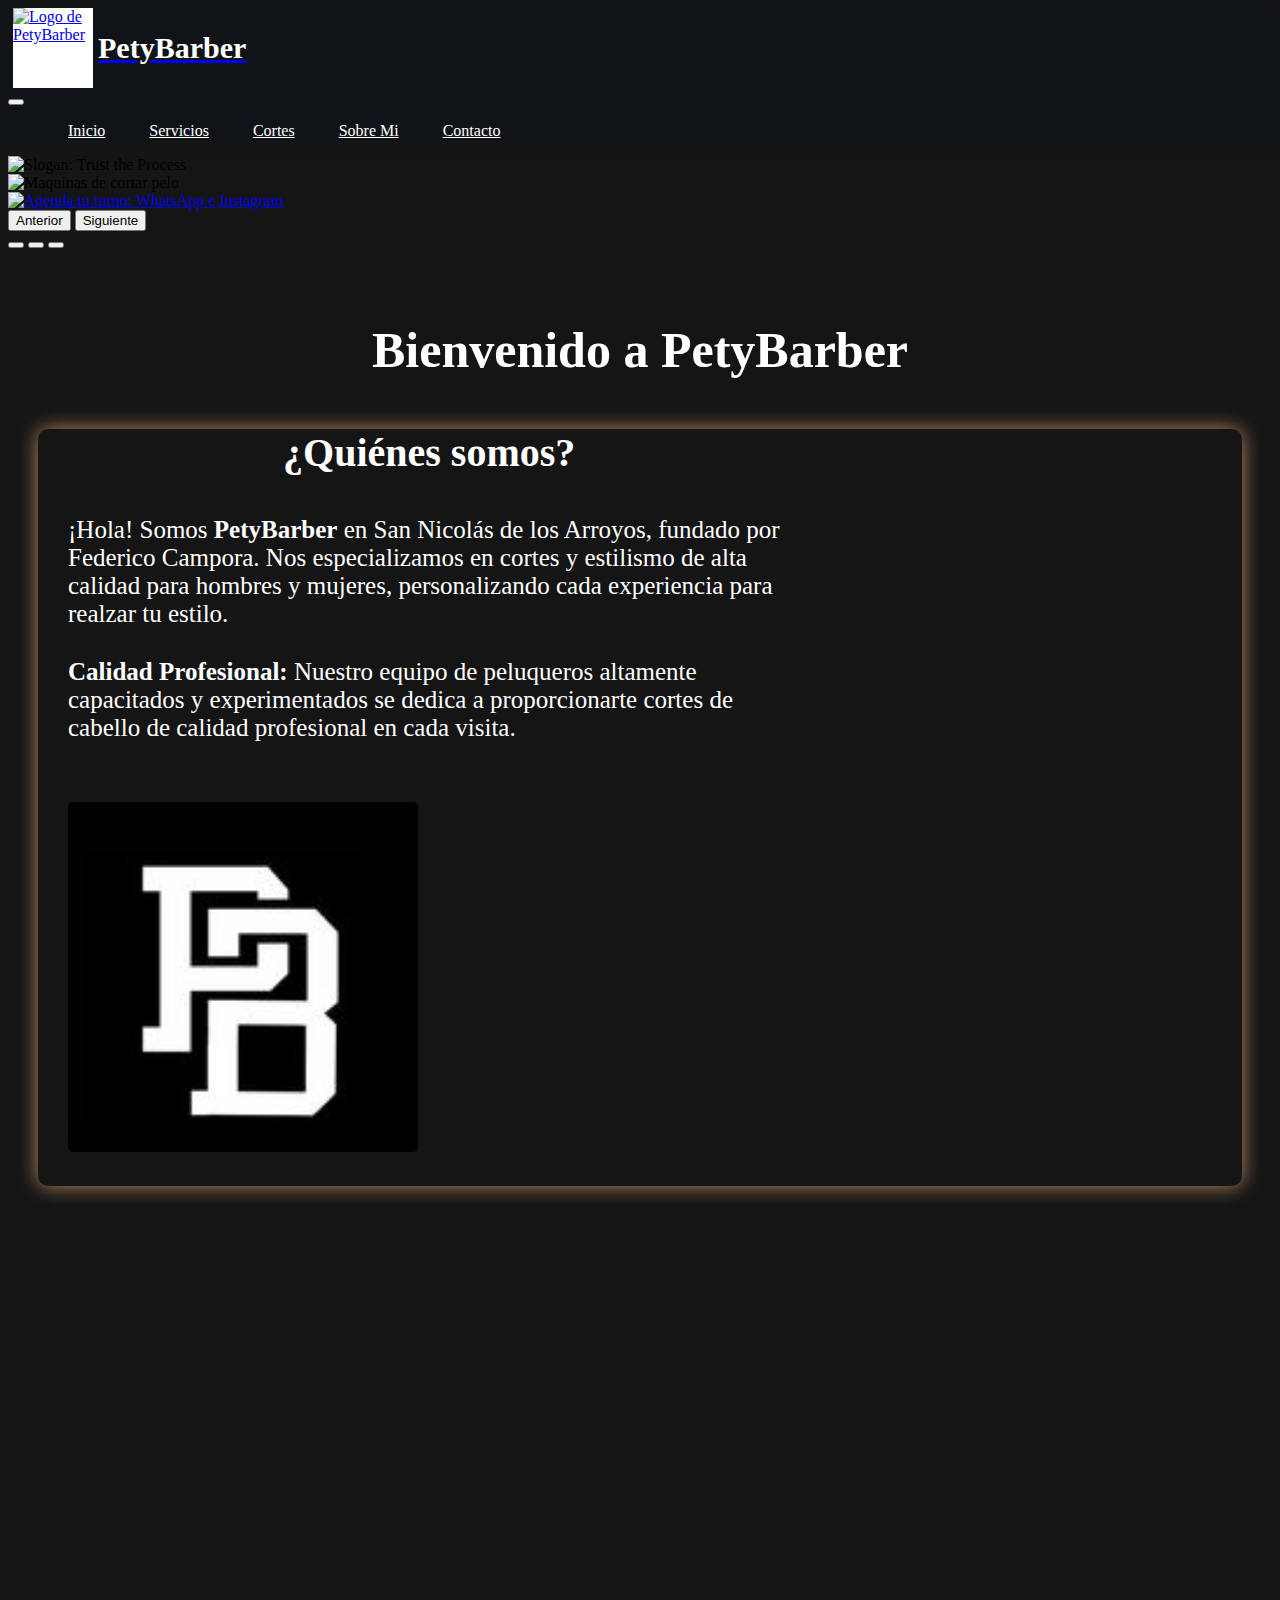
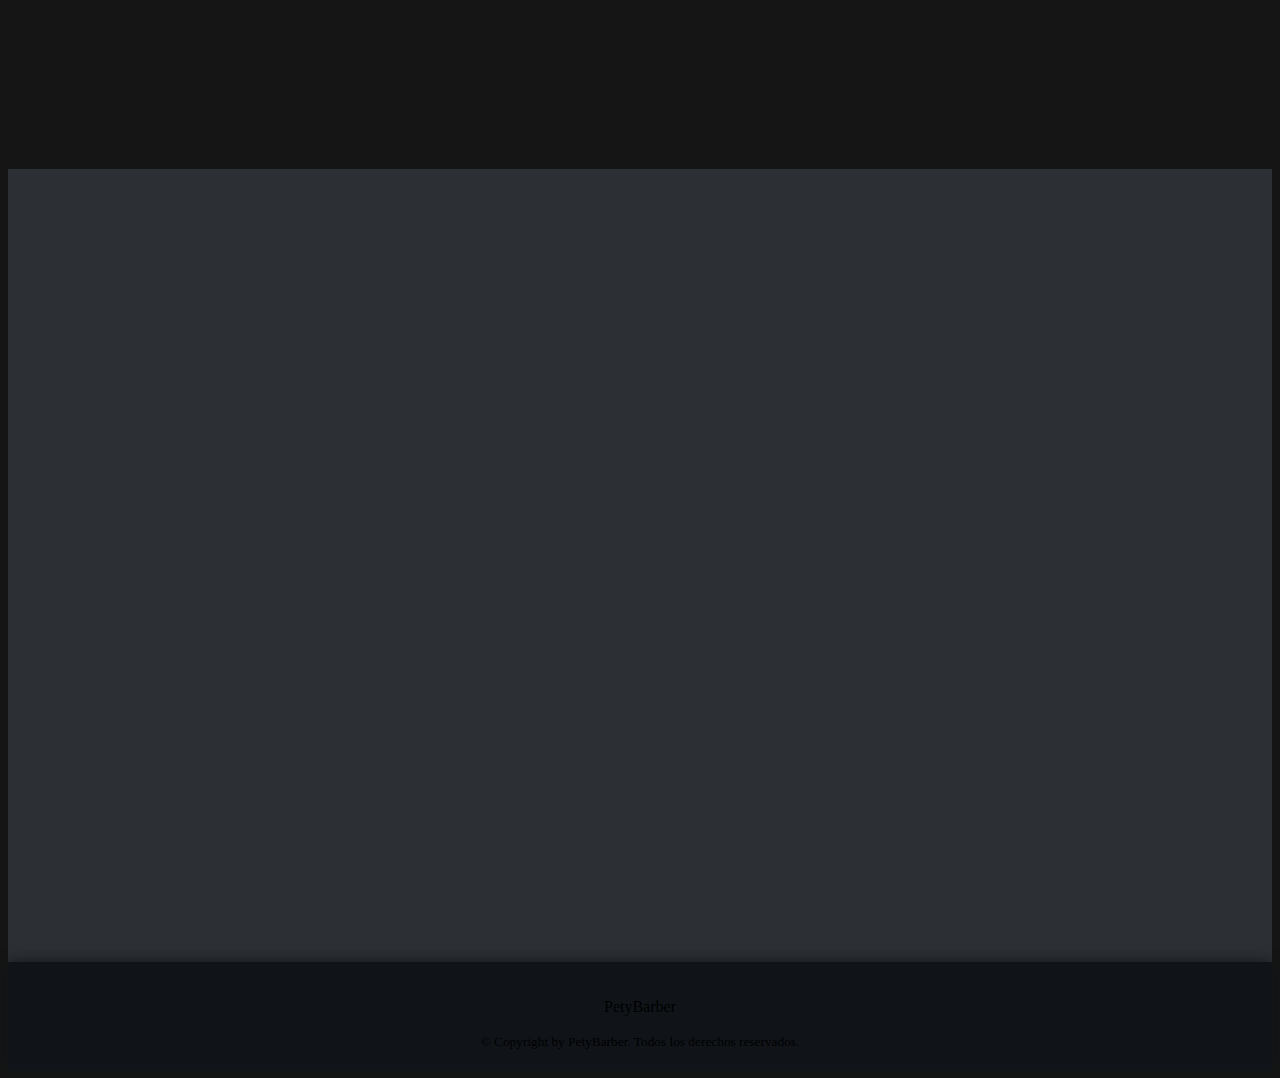
==== commit 823fae22: "correcciones boton de servicios destacados y id de turnos" ====
--- a/index.html
+++ b/index.html
@@ -1,284 +1,180 @@
 <!DOCTYPE html>
 <html lang="es">
-  <head>
-    <meta charset="UTF-8" />
-    <meta name="viewport" content="width=device-width, initial-scale=1" />
-    <link
-      href="https://cdn.jsdelivr.net/npm/bootstrap@5.1.3/dist/css/bootstrap.min.css"
-      rel="stylesheet"
-      integrity="sha384-1BmE4kWBq78iYhFldvKuhfTAU6auU8tT94WrHftjDbrCEXSU1oBoqyl2QvZ6jIW3"
-      crossorigin="anonymous"
-    />
-    <script
-      src="https://kit.fontawesome.com/15b4d27d66.js"
-      crossorigin="anonymous"
-    ></script>
-    <link rel="stylesheet" href="./styles.css" />
-    <title>PetyBarber</title>
-    <link rel="icon" href="./img/logo.ico" />
-    <meta name="description" content="PetyBarber: cortes y estilos increibles. Descubre nuestros servicios y reserva tu turno hoy">
-    <meta name="keywords" content="PetyBarber, Barbería Argentina, Reserva de turno">
-  </head>
-
-  <body class="bg-index">
-    <header>
-      <!-- Inicia Nav -->
+<head>
+  <meta charset="UTF-8" />
+  <meta name="viewport" content="width=device-width, initial-scale=1" />
+  <link href="https://cdn.jsdelivr.net/npm/bootstrap@5.1.3/dist/css/bootstrap.min.css" rel="stylesheet" integrity="sha384-1BmE4kWBq78iYhFldvKuhfTAU6auU8tT94WrHftjDbrCEXSU1oBoqyl2QvZ6jIW3" crossorigin="anonymous" />
+  <script src="https://kit.fontawesome.com/15b4d27d66.js" crossorigin="anonymous"></script>
+  <link href="https://unpkg.com/aos@2.3.1/dist/aos.css" rel="stylesheet">
+  <link rel="stylesheet" href="./styles.css" />
+  <title>PetyBarber</title>
+  <link rel="icon" href="./img/logo.ico" />
+  <meta name="description" content="PetyBarber: cortes y estilos increibles. Descubre nuestros servicios y reserva tu turno hoy">
+  <meta name="keywords" content="PetyBarber, Barbería Argentina, Reserva de turno">
+</head>
+
+<body class="bg-index">
+  <header>
+    <!-- Inicia Nav -->
+    <div class="container-fluid p-0">
+      <nav class="navbar navbar-expand-lg navbar-dark">
+        <a href="./index.html" class="navbar-brand ms-3">
+          <img class="logo" src="img/logo.svg" alt="Logo de PetyBarber" />
+          <h1>PetyBarber</h1>
+        </a>
+        <button class="navbar-toggler me-4" type="button" data-bs-toggle="collapse" data-bs-target="#toggleMobileMenu" aria-controls="toggleMobileMenu" aria-expanded="false" aria-label="Toggle navigation">
+          <span class="navbar-toggler-icon"></span>
+        </button>
+        <div class="collapse navbar-collapse" id="toggleMobileMenu">
+          <ul class="navbar-nav ms-auto me-lg-4 text-center">
+            <li class="nav-item me-5">
+              <a class="nav-link" href="index.html">Inicio</a>
+            </li>
+            <li class="nav-item me-5">
+              <a class="nav-link" href="./html/servicios.html">Servicios</a>
+            </li>
+            <li class="nav-item me-5">
+              <a class="nav-link" href="./html/cortes.html">Cortes</a>
+            </li>
+            <li class="nav-item me-5">
+              <a class="nav-link" href="./html/sobremi.html">Sobre Mi</a>
+            </li>
+            <li class="nav-item me-5">
+              <a class="nav-link" href="./html/contacto.html">Contacto</a>
+            </li>
+          </ul>
+        </div>
+      </nav>
+    </div>
+    <!-- Termina Nav -->
+  </header>
+
+  <!-- Inicia Carousel -->
+  <main class="container-fluid p-0">
+    <div id="carouselExampleControls" class="carousel slide" data-bs-ride="carousel">
+      <div class="carousel-inner">
+        <div class="carousel-item active">
+          <img src="./img/banners/slogan.jpg" class="w-100 banner-desktop" alt="Slogan: Trust the Process">
+          <img src="./img/banners/slogan-mobile.jpg" class="w-100 banner-mobile" alt="Slogan: Trust the Process formato mobile">
+        </div>
+        <div class="carousel-item">
+          <img src="./img/banners/herramientas.jpg" class="w-100 banner-desktop" alt="Maquinas de cortar pelo">
+          <img src="./img/banners/herramientas-mobile.jpg" class="w-100 banner-mobile" alt="Maquinas de cortar pelo formato mobile">
+        </div>
+        <div class="carousel-item">
+          <a href="#turnos">
+            <img src="./img/banners/turno.jpg" class="w-100 banner-desktop" alt="Agenda tu turno: WhatsApp e Instagram">
+            <img src="./img/banners/turno-mobile.jpg" class="w-100 banner-mobile" alt="Agenda tu turno: WhatsApp e Instagram formato mobile">
+          </a>
+        </div>
+      </div>
+      <button class="carousel-control-prev" type="button" data-bs-target="#carouselExampleControls" data-bs-slide="prev">
+        <span class="carousel-control-prev-icon" aria-hidden="true"></span>
+        <span class="visually-hidden">Anterior</span>
+      </button>
+      <button class="carousel-control-next" type="button" data-bs-target="#carouselExampleControls" data-bs-slide="next">
+        <span class="carousel-control-next-icon" aria-hidden="true"></span>
+        <span class="visually-hidden">Siguiente</span>
+      </button>
+      <div class="carousel-indicators">
+        <button type="button" data-bs-target="#carouselExampleControls" data-bs-slide-to="0" class="active"></button>
+        <button type="button" data-bs-target="#carouselExampleControls" data-bs-slide-to="1"></button>
+        <button type="button" data-bs-target="#carouselExampleControls" data-bs-slide-to="2"></button>
+      </div>
+    </div>
+    <!-- Termina Carousel -->
+
+    <!-- Inicia Introduccion -->
+    <section class="intro">
       <div class="container-fluid p-0">
-        <nav class="navbar navbar-expand-lg navbar-dark">
-          <a href="./index.html" class="navbar-brand ms-3"
-            ><img class="logo" src="img/logo.svg" alt="Logo de PetyBarber" />
-            <h1>PetyBarber</h1></a
-          >
-          <button
-            class="navbar-toggler me-4"
-            type="button"
-            data-bs-toggle="collapse"
-            data-bs-target="#toggleMobileMenu"
-            aria-controls="toggleMobileMenu"
-            aria-expanded="false"
-            aria-label="Toggle navigation"
-          >
-            <span class="navbar-toggler-icon"></span>
-          </button>
-          <div class="collapse navbar-collapse" id="toggleMobileMenu">
-            <ul class="navbar-nav ms-auto me-lg-4 text-center">
-              <li class="nav-item me-5">
-                <a class="nav-link" href="index.html">Inicio</a>
-              </li>
-              <li class="nav-item me-5">
-                <a class="nav-link" href="./html/servicios.html">Servicios</a>
-              </li>
-              <li class="nav-item me-5">
-                <a class="nav-link" href="./html/cortes.html">Cortes</a>
-              </li>
-              <li class="nav-item me-5">
-                <a class="nav-link" href="./html/sobremi.html">Sobre Mi</a>
-              </li>
-              <li class="nav-item me-5">
-                <a class="nav-link" href="./html/contacto.html">Contacto</a>
-              </li>
+        <h2><strong>Bienvenido a PetyBarber</strong></h2>
+        <div class="punto-1 d-flex justify-content-evenly align-items-center">
+          <div class="descripcion">
+            <p><strong>¿Quiénes somos?</strong></p>
+            <ul>
+              <li>¡Hola! Somos <strong>PetyBarber</strong> en San Nicolás de los Arroyos, fundado por Federico Campora. Nos especializamos en cortes y estilismo de alta calidad para hombres y mujeres, personalizando cada experiencia para realzar tu estilo.</li>
+              <li><strong>Calidad Profesional:</strong> Nuestro equipo de peluqueros altamente capacitados y experimentados se dedica a proporcionarte cortes de cabello de calidad profesional en cada visita.</li>
             </ul>
           </div>
-        </nav>
-      </div>
-    </header>
-    <!-- Termina Nav -->
-
-    <!-- Inicia Carousel -->
-    <main class="container-fluid p-0">
-      <div
-        id="carouselExampleControls"
-        class="carousel slide"
-        data-bs-ride="carousel"
-      >
-        <div class="carousel-inner">
-          <div class="carousel-item active">
-            <img
-              src="./img/banners/slogan.jpg"
-              class="w-100 banner-desktop"
-              alt="Slogan: Trust the Process"
-            />
-            <img
-              src="./img/banners/slogan-mobile.jpg"
-              class="w-100 banner-mobile"
-              alt="Slogan: Trust the Process formato mobile"
-            />
+          <img class="img-fluid" src="./img/logo.jpg" alt="Logo de PetyBarber">
+        </div>
+      </div>
+    </section>
+    <!-- Termina Introduccion -->
+    
+      <!-- Inicia Servicios Destacados -->
+      <section class="services-section">
+        <div class="container">
+            <h2 class="section-title" data-aos="fade-up">Descubre la Experiencia PetyBarber</h2>
+            <p class="section-subtitle" data-aos="fade-up" data-aos-delay="100">Transforma tu estilo con nuestros servicios exclusivos</p>
+            
+            <div class="services-carousel" data-aos="fade-up" data-aos-delay="200">
+                <img src="https://tahecosmetics.com/trends/wp-content/uploads/2023/02/corte-fade-flequillo-largo.jpg" alt="Corte Masculino" class="service-image">
+                <img src="https://tahecosmetics.com/trends/wp-content/uploads/2023/02/corte-fade-flequillo-largo.jpg" alt="Corte Femenino" class="service-image">
+                <img src="https://tahecosmetics.com/trends/wp-content/uploads/2023/02/corte-fade-flequillo-largo.jpg" alt="Estilo Artístico" class="service-image">
+                <img src="https://tahecosmetics.com/trends/wp-content/uploads/2023/02/corte-fade-flequillo-largo.jpg" alt="Diseño de Barba" class="service-image">
+            </div>
+    
+            <p class="services-description" data-aos="fade-up" data-aos-delay="300">
+                ¿Buscas el mejor lugar para renovar tu estilo? En PetyBarber, nos especializamos en ofrecerte una experiencia única de belleza y cuidado personal. Ya sea que necesites un corte moderno, un diseño artístico en tu cabello o un perfilado perfecto de cejas y barba, estamos aquí para realzar tu imagen.
+            </p>
+    
+            <button class="cta-button" data-aos="fade-up" data-aos-delay="400"><a href="./html/servicios.html"> Ver Servicios en Detalle</a></button>
+            
+            <div class="testimonials" data-aos="fade-up" data-aos-delay="500">
+                <blockquote>"¡El mejor corte que he tenido!" - Juan P.</blockquote>
+                <blockquote>"Profesionales y amables. Muy recomendado." - María G.</blockquote>
+            </div>
+        </div>
+    </section>
+    <!-- Inicia Turnos -->
+    <section class="reservation-section">
+      <div class="container">
+          <div class="reservation-content" data-aos="zoom-in">
+              <h2 class="section-title">Reserva Tu Turno en PetyBarber</h2>
+              <p class="section-subtitle">
+                  Hemos implementado un sistema de reservas en línea. Completa el formulario a continuación con tus datos y selecciona la fecha y hora que mejor te convengan. Confirmaremos tu turno lo antes posible.
+              </p>
+    
+              <div id="turnos" class="reservation-container">
+                  <div class="working-hours">
+                      <h3>Horarios de Trabajo</h3>
+                      <table>
+                          <tr>
+                              <th>Día</th>
+                              <th>Horario</th>
+                          </tr>
+                          <tr>
+                              <td>Lunes a Viernes</td>
+                              <td>09:00 - 18:00</td>
+                          </tr>
+                          <tr>
+                              <td>Sábado</td>
+                              <td>09:00 - 14:00</td>
+                          </tr>
+                          <tr>
+                              <td>Domingo</td>
+                              <td>Cerrado</td>
+                          </tr>
+                      </table>
+                  </div>
+    
+                  <form class="reservation-form">
+                      <h3>Reservar Turno</h3>
+                      <input type="text" placeholder="Nombre" required>
+                      <input type="tel" placeholder="Teléfono" required>
+                      <input type="email" placeholder="Correo Electrónico" required>
+                      <input type="date" placeholder="Fecha" required>
+                      <input type="time" placeholder="Hora" required>
+                      <button type="submit" class="cta-button boton">Enviar Turno</button>
+                  </form>
+              </div>
           </div>
-
-          <div class="carousel-item">
-            <img
-              src="./img/banners/herramientas.jpg"
-              class="w-100 banner-desktop"
-              alt="Maquinas de cortar pelo"
-            />
-            <img
-              src="./img/banners/herramientas-mobile.jpg"
-              class="w-100 banner-mobile"
-              alt="Maquinas de cortar pelo formato mobile"
-            />
-          </div>
-          <div class="carousel-item">
-            <a href="#turnos">
-              <img
-                src="./img/banners/turno.jpg"
-                class="w-100 banner-desktop"
-                alt="Agenda tu turno: WhatsApp e Instagram"
-              />
-              <img
-                src="./img/banners/turno-mobile.jpg"
-                class="w-100 banner-mobile"
-                alt="Agenda tu turno: WhatsApp e Instagram formato mobile"
-              />
-            </a>
-          </div>
-        </div>
-
-        <button
-          class="carousel-control-prev"
-          type="button"
-          data-bs-target="#carouselExampleControls"
-          data-bs-slide="prev"
-        >
-          <span class="carousel-control-prev-icon" aria-hidden="true"></span>
-          <span class="visually-hidden">Anterior</span>
-        </button>
-        <button
-          class="carousel-control-next"
-          type="button"
-          data-bs-target="#carouselExampleControls"
-          data-bs-slide="next"
-        >
-          <span class="carousel-control-next-icon" aria-hidden="true"></span>
-          <span class="visually-hidden">Siguiente</span>
-        </button>
-
-        <div class="carousel-indicators">
-          <button
-            type="button"
-            data-bs-target="#carouselExampleControls"
-            data-bs-slide-to="0"
-            class="active"
-          ></button>
-          <button
-            type="button"
-            data-bs-target="#carouselExampleControls"
-            data-bs-slide-to="1"
-          ></button>
-          <button
-            type="button"
-            data-bs-target="#carouselExampleControls"
-            data-bs-slide-to="2"
-          ></button>
-        </div>
-      </div>
-      <!-- Termina Carousel -->
-
-      <div class="container-fluid">
-        <div class="intro">
-          <h2><strong>Bienvenido a PetyBarber</strong></h2>
-          <div class="punto-1 d-flex justify-content-evenly align-items-center">
-            <div class="descripcion">
-              <p><strong>Quienes somos?</strong></p>
-              <ul>
-                <li>¡Hola! Somos <strong>PetyBarber</strong> en San Nicolás de los Arroyos, fundado por Federico Campora. Nos especializamos en cortes y estilismo de alta calidad para hombres y mujeres, personalizando cada experiencia para realzar tu estilo. </li>
-                <li><strong>Calidad Profesional:</strong> Nuestro equipo de peluqueros altamente capacitados y experimentados se dedica a proporcionarte cortes de cabello de calidad profesional en cada visita.</li>
-              </ul>
-            </div>
-            <img class="img-fluid" src="./img/logo.jpg" alt="Logo de PetyBarber">
-        </div>
-      </div>
-    
-      <!-- Inicia Servicios Destacados -->
-      <div class="servicios-destacados container-fluid">
-        <div class="row text-center d-flex justify-content-center">
-          <h2>Servicios Destacados</h2>
-
-          <div class="servicio-destacado col-md-4 rounded">
-            <h3>Servicios 1</h3>
-            <img
-              src="https://tahecosmetics.com/trends/wp-content/uploads/2023/02/corte-fade-flequillo-largo.jpg"
-              alt="Servicio 1"
-              class="img-fluid rounded"
-            />
-            <p>
-              Lorem ipsum, dolor sit amet consectetur adipisicing elit. Adipisci
-              exercitationem molestiae illum quidem earum magni.
-            </p>
-          </div>
-
-          <div class="servicio-destacado col-md-4 rounded">
-            <h3>Servicio 2</h3>
-            <img
-              src="https://tahecosmetics.com/trends/wp-content/uploads/2023/02/corte-fade-flequillo-largo.jpg"
-              alt="Servicio 2"
-              class="img-fluid rounded"
-            />
-            <p>
-              Lorem ipsum, dolor sit amet consectetur adipisicing elit. Adipisci
-              exercitationem molestiae illum quidem earum magni.
-            </p>
-          </div>
-
-          <div class="servicio-destacado col-md-4 rounded">
-            <h3>Servicio 3</h3>
-            <img
-              src="https://tahecosmetics.com/trends/wp-content/uploads/2023/02/corte-fade-flequillo-largo.jpg"
-              alt="Servicio 3"
-              class="img-fluid rounded"
-            />
-            <p>
-              Lorem ipsum, dolor sit amet consectetur adipisicing elit. Adipisci
-              exercitationem molestiae illum quidem earum magni.
-            </p>
-          </div>
-
-          <div class="col-md-12 m-4">
-            <a href="./html/servicios.html" class="boton btn"
-              >Todos los Servicios</a
-            >
-          </div>
-        </div>
-      </div>
-      <!-- Termina Servicios Destacados -->
-
-      <div class="turnos p-5">
-        <h2 class="text-center">Agenda tu Turno</h2>
-        <div class="m-0 row align-items-center justify-content-center">
-          <!-- Horarios -->
-          <div class="text-center horarios-turno col-lg-4 text-end">
-            <h3>Horarios de Atención:</h3>
-            <p>Lunes a Viernes: 9:00 AM - 7:00 PM</p>
-            <p>Sábado: 9:00 AM - 3:00 PM</p>
-            <p>Domingo: Cerrado</p>
-          </div>
-          <!-- Formulario -->
-          <div class="col-lg-4">
-            <form id="turnos" class="form-index">
-              <div class="mb-3">
-                <label for="nombre" class="form-label">Nombre</label>
-                <input
-                  type="text"
-                  class="form-control"
-                  id="nombre"
-                  placeholder="Ingresa tu nombre"
-                />
-              </div>
-              <div class="mb-3">
-                <label for="email" class="form-label">Email</label>
-                <input
-                  type="email"
-                  class="form-control"
-                  id="email"
-                  placeholder="Ingresa tu email"
-                />
-              </div>
-              <div class="mb-3">
-                <label for="telefono" class="form-label">Teléfono</label>
-                <input
-                  type="tel"
-                  class="form-control"
-                  id="telefono"
-                  placeholder="Ingresa tu teléfono"
-                />
-              </div>
-              <div class="mb-3">
-                <label for="fecha">Fecha del turno:</label>
-                <input class="me-5" type="date" name="fecha" required />
-              </div>
-              <div class="mb-3">
-                <label for="hora">Hora del turno:</label>
-                <input class="me-5" type="time" name="hora" required />
-              </div>
-
-              <button type="submit" class="boton-form-index boton btn">
-                Enviar
-              </button>
-            </form>
-          </div>
-        </div>
-      </div>
+      </div>
+    </section>
+    <!-- Termina Turnos -->
     </main>
-
+    <!-- Inicia Footer -->
     <footer class="py-5">
       <div class="container text-light text-center">
         <p class="display-5 mb-3">PetyBarber</p>
@@ -307,11 +203,14 @@
         >
       </div>
     </footer>
-
     <script
       src="https://cdn.jsdelivr.net/npm/bootstrap@5.1.3/dist/js/bootstrap.bundle.min.js"
       integrity="sha384-ka7Sk0Gln4gmtz2MlQnikT1wXgYsOg+OMhuP+IlRH9sENBO0LRn5q+8nbTov4+1p"
       crossorigin="anonymous"
     ></script>
+    <script src="https://unpkg.com/aos@2.3.1/dist/aos.js"></script>
+    <script>
+      AOS.init();
+    </script>
   </body>
 </html>
--- a/styles.css
+++ b/styles.css
@@ -1,7 +1,7 @@
 @charset "UTF-8";
 .boton {
   color: white;
-  background-color: #2660a4;
+  background-color: #2660a4 !important;
 }
 
 .boton:hover {
@@ -19,6 +19,8 @@
 
 .navbar {
   background-color: #101419;
+  box-shadow: 0 0 15px #101419;
+  z-index: 1;
   width: 100%;
 }
 .navbar .logo {
@@ -70,7 +72,7 @@
 
 .boton {
   color: white;
-  background-color: #2660a4;
+  background-color: #2660a4 !important;
 }
 
 .boton:hover {
@@ -84,6 +86,7 @@
 
 footer {
   background-color: #101419;
+  box-shadow: 0 0 12px #101419;
 }
 
 .iconos-footer {
@@ -93,7 +96,7 @@
 
 .boton {
   color: white;
-  background-color: #2660a4;
+  background-color: #2660a4 !important;
 }
 
 .boton:hover {
@@ -117,9 +120,10 @@
     display: block !important;
   }
 }
-@media (max-width: 600px) {
+@media (max-width: 991.5px) {
   .intro h2 {
-    font-size: 35px;
+    margin-bottom: 3rem;
+    font-size: 40px;
   }
   .intro .puntos-index {
     margin: 10px;
@@ -137,21 +141,21 @@
   }
 }
 .bg-index {
-  background: linear-gradient(to bottom, black, rgb(54, 53, 52));
+  background-color: rgba(0, 0, 0, 0.918);
 }
 
 .intro {
-  margin-top: 30px;
-  color: white;
-  border-radius: 10px;
+  padding: 30px;
+  color: white;
 }
 .intro h2 {
   text-align: center;
   font-size: 50px;
 }
-.intro .punto-1,
-.intro .punto-2 {
+.intro .punto-1 {
   margin: 50px 0;
+  box-shadow: 0 0 20px rgba(255, 186, 129, 0.7);
+  border-radius: 10px;
 }
 .intro img {
   border-radius: 5px;
@@ -229,35 +233,168 @@
     justify-content: center !important;
   }
 }
-.turnos {
-  color: white;
-}
-.turnos .horarios-turno h3 {
-  font-size: 35px;
-  font-weight: bold;
-}
-.turnos .horarios-turno p {
-  font-size: 30px;
-}
-.turnos .boton-form-index {
-  width: 30%;
-}
-@media (max-width: 991.98px) {
-  .turnos .form-index {
-    width: 80%;
-    margin: 0 auto;
-    display: flex;
+.container {
+  width: 90%;
+  max-width: 1200px;
+  margin: 0 auto;
+  padding: 20px;
+  text-align: center;
+}
+
+.section-title {
+  font-size: 2.5em;
+  margin-bottom: 10px;
+  color: #fff;
+}
+
+.section-subtitle {
+  font-size: 1.5em;
+  margin-bottom: 40px;
+  color: #bbb;
+}
+
+.services-carousel {
+  display: flex;
+  justify-content: center;
+  gap: 20px;
+  margin-bottom: 30px;
+  flex-wrap: wrap;
+}
+
+.service-image {
+  max-width: 200px;
+  height: auto;
+  border-radius: 10px;
+  box-shadow: 0 4px 8px rgba(0, 0, 0, 0.5);
+  transition: transform 0.3s ease;
+}
+
+.service-image:hover {
+  transform: scale(1.05);
+}
+
+.services-description {
+  font-size: 1.2em;
+  margin-bottom: 30px;
+  color: #ccc;
+}
+
+.cta-button {
+  font-size: 1.2em;
+  padding: 15px 30px;
+  color: #fff;
+  background-color: #007BFF;
+  border: none;
+  border-radius: 5px;
+  cursor: pointer;
+  transition: background-color 0.3s ease;
+}
+.cta-button a {
+  color: white;
+  text-decoration: none;
+}
+
+.cta-button:hover {
+  background-color: #0056b3;
+}
+
+.testimonials {
+  margin-top: 40px;
+  font-style: italic;
+  color: #fff;
+}
+
+.testimonials blockquote {
+  margin: 10px 0;
+}
+
+.reservation-section {
+  background-color: #2c2f33;
+  padding: 40px 0;
+  color: #fff;
+}
+
+.reservation-content {
+  background-color: rgba(64, 68, 75, 0.568627451);
+  padding: 20px;
+  border-radius: 15px;
+  box-shadow: 0 4px 8px rgba(0, 0, 0, 0.5);
+  text-align: center;
+}
+
+.reservation-container {
+  display: flex;
+  justify-content: space-around;
+  align-items: flex-start;
+  flex-wrap: wrap;
+  gap: 20px;
+  margin-top: 20px;
+}
+
+.working-hours, .reservation-form {
+  background-color: #484b51;
+  color: #fff;
+  padding: 20px;
+  border-radius: 10px;
+  box-shadow: 0 4px 8px rgba(0, 0, 0, 0.3);
+  width: 45%;
+  box-sizing: border-box;
+}
+
+.working-hours h3, .reservation-form h3 {
+  margin-top: 0;
+  color: #61dafb;
+}
+
+table {
+  width: 100%;
+  border-collapse: collapse;
+}
+
+th, td {
+  padding: 10px;
+  text-align: left;
+  border-bottom: 1px solid #666;
+}
+
+.reservation-form input, .reservation-form button {
+  width: calc(100% - 20px);
+  padding: 10px;
+  margin: 10px 0;
+  border: 1px solid #555;
+  border-radius: 5px;
+  background-color: #333333;
+  color: #fff;
+}
+
+.reservation-form button {
+  color: #fff;
+  border: none;
+  cursor: pointer;
+  transition: background-color 0.3s ease;
+}
+
+@media (max-width: 768px) {
+  .container {
+    width: 95%;
+  }
+  .services-carousel {
+    flex-wrap: wrap;
+    gap: 20px;
+  }
+  .service-image {
+    width: 100%;
+  }
+  .reservation-container {
     flex-direction: column;
   }
-  .turnos .boton-form-index {
-    width: 40%;
-    margin: 0 auto;
-  }
-}
-
+  .working-hours, .reservation-form {
+    width: 100%;
+  }
+}
 .boton {
   color: white;
-  background-color: #2660a4;
+  background-color: #2660a4 !important;
 }
 
 .boton:hover {
@@ -278,13 +415,13 @@
   width: 100%;
   margin: 60px auto !important;
   font-size: 45px;
-  box-shadow: 0 0 10px rgba(255, 255, 255, 0.5);
+  box-shadow: 0 0 10px rgba(255, 255, 255, 0.2);
 }
 
 .servicio-contenedor {
   margin: 100px 30px;
 }
-.servicio-contenedor img {
+.servicio-contenedor .servicio-img {
   width: 400px;
   border-radius: 5px;
   box-shadow: 0 0 40px rgb(0, 0, 0);
@@ -298,7 +435,8 @@
   padding: 10px;
   font-size: 50px;
   border-radius: 5px;
-  box-shadow: 0 0 10px wheat;
+  background-color: rgba(0, 0, 0, 0.3);
+  box-shadow: 0 0 20px rgb(0, 0, 0);
 }
 .servicio-contenedor .nombre-parrafo p {
   width: 90%;
@@ -308,6 +446,9 @@
   background-color: rgba(0, 0, 0, 0.3);
   box-shadow: 0 0 20px rgb(0, 0, 0);
 }
+.servicio-contenedor .nombre-parrafo .servicio-mobile {
+  display: none;
+}
 .servicio-contenedor .nombre-parrafo-derecha h3 {
   margin-left: auto;
 }
@@ -320,6 +461,9 @@
     margin: 50px auto;
     width: 100%;
   }
+  .servicio-contenedor .servicio-img {
+    display: none;
+  }
   .servicio-contenedor .servicio {
     flex-flow: column wrap;
   }
@@ -328,7 +472,7 @@
     order: -1;
   }
   .servicio-contenedor .nombre-parrafo h3 {
-    font-size: 20px;
+    font-size: 30px;
     margin: 0 auto 20px;
     text-align: center;
   }
@@ -339,10 +483,15 @@
     font-size: 18px;
     padding: 5px;
   }
+  .servicio-contenedor .nombre-parrafo .servicio-mobile {
+    display: block;
+    margin-bottom: 20px !important;
+    width: 300px;
+  }
 }
 .boton {
   color: white;
-  background-color: #2660a4;
+  background-color: #2660a4 !important;
 }
 
 .boton:hover {
@@ -431,7 +580,7 @@
 }
 .boton {
   color: white;
-  background-color: #2660a4;
+  background-color: #2660a4 !important;
 }
 
 .boton:hover {
@@ -444,7 +593,7 @@
 }
 
 .bg-sobremi {
-  background-color: #222c38;
+  background-color: #1c1f24;
   color: white;
 }
 
@@ -454,7 +603,7 @@
   margin: 60px auto !important;
   font-size: 45px;
   color: white;
-  box-shadow: 0 0 10px rgba(255, 255, 255, 0.5);
+  box-shadow: 0 0 10px rgba(255, 255, 255, 0.2);
 }
 
 .punto {
@@ -462,11 +611,11 @@
   justify-content: center;
   width: 80%;
   align-items: center;
-  box-shadow: 0 0 20px rgba(245, 222, 179, 0.8);
   border-radius: 10px;
   margin: 5px;
-  background-image: linear-gradient(to left, #444b53 5%, #292f36 15%, #101419 50%, #292f36 85%, #444b53 95%);
+  background-color: rgba(16, 16, 17, 0.3);
   padding: 40px;
+  box-shadow: 0 0 10px rgba(255, 255, 255, 0.2);
 }
 .punto img {
   max-width: 400px;
@@ -489,7 +638,10 @@
 }
 
 @media (max-width: 1376px) {
-  .punto {
+  .contenedor-puntos {
+    padding: 0 30px;
+  }
+  .contenedor-puntos .punto {
     display: flex;
     justify-content: center;
     width: 100%;
@@ -498,21 +650,20 @@
     padding: 20px;
     background-image: none;
     background-color: #292f36;
-    box-shadow: 0 0 20px rgba(245, 222, 179, 0.8);
-  }
-  .punto img {
+  }
+  .contenedor-puntos .punto img {
     max-width: 300px;
     box-shadow: 0 0 10px black;
   }
-  .punto .titulo-descripcion {
+  .contenedor-puntos .punto .titulo-descripcion {
     width: 100%;
     box-shadow: 0 0 10px black;
     margin: 20px 0;
   }
-  .punto .titulo-descripcion h3 {
+  .contenedor-puntos .punto .titulo-descripcion h3 {
     font-size: 25px;
   }
-  .punto .titulo-descripcion p {
+  .contenedor-puntos .punto .titulo-descripcion p {
     width: 100%;
     padding: 5px;
     font-size: 18px;
@@ -520,7 +671,7 @@
 }
 .boton {
   color: white;
-  background-color: #2660a4;
+  background-color: #2660a4 !important;
 }
 
 .boton:hover {
@@ -533,7 +684,7 @@
 }
 
 .bg-contacto {
-  background-image: linear-gradient(to right bottom, rgba(0, 0, 0, 0.7), rgba(255, 255, 255, 0)), url(../img/fondo-contacto-2.jpeg);
+  background-image: linear-gradient(to right bottom, rgba(0, 0, 0, 0.7), rgba(255, 255, 255, 0)), url(../../img/fondo-contacto-2.jpeg);
   background-size: cover;
   background-repeat: no-repeat;
 }
@@ -594,7 +745,7 @@
 }
 .boton {
   color: white;
-  background-color: #2660a4;
+  background-color: #2660a4 !important;
 }
 
 .boton:hover {
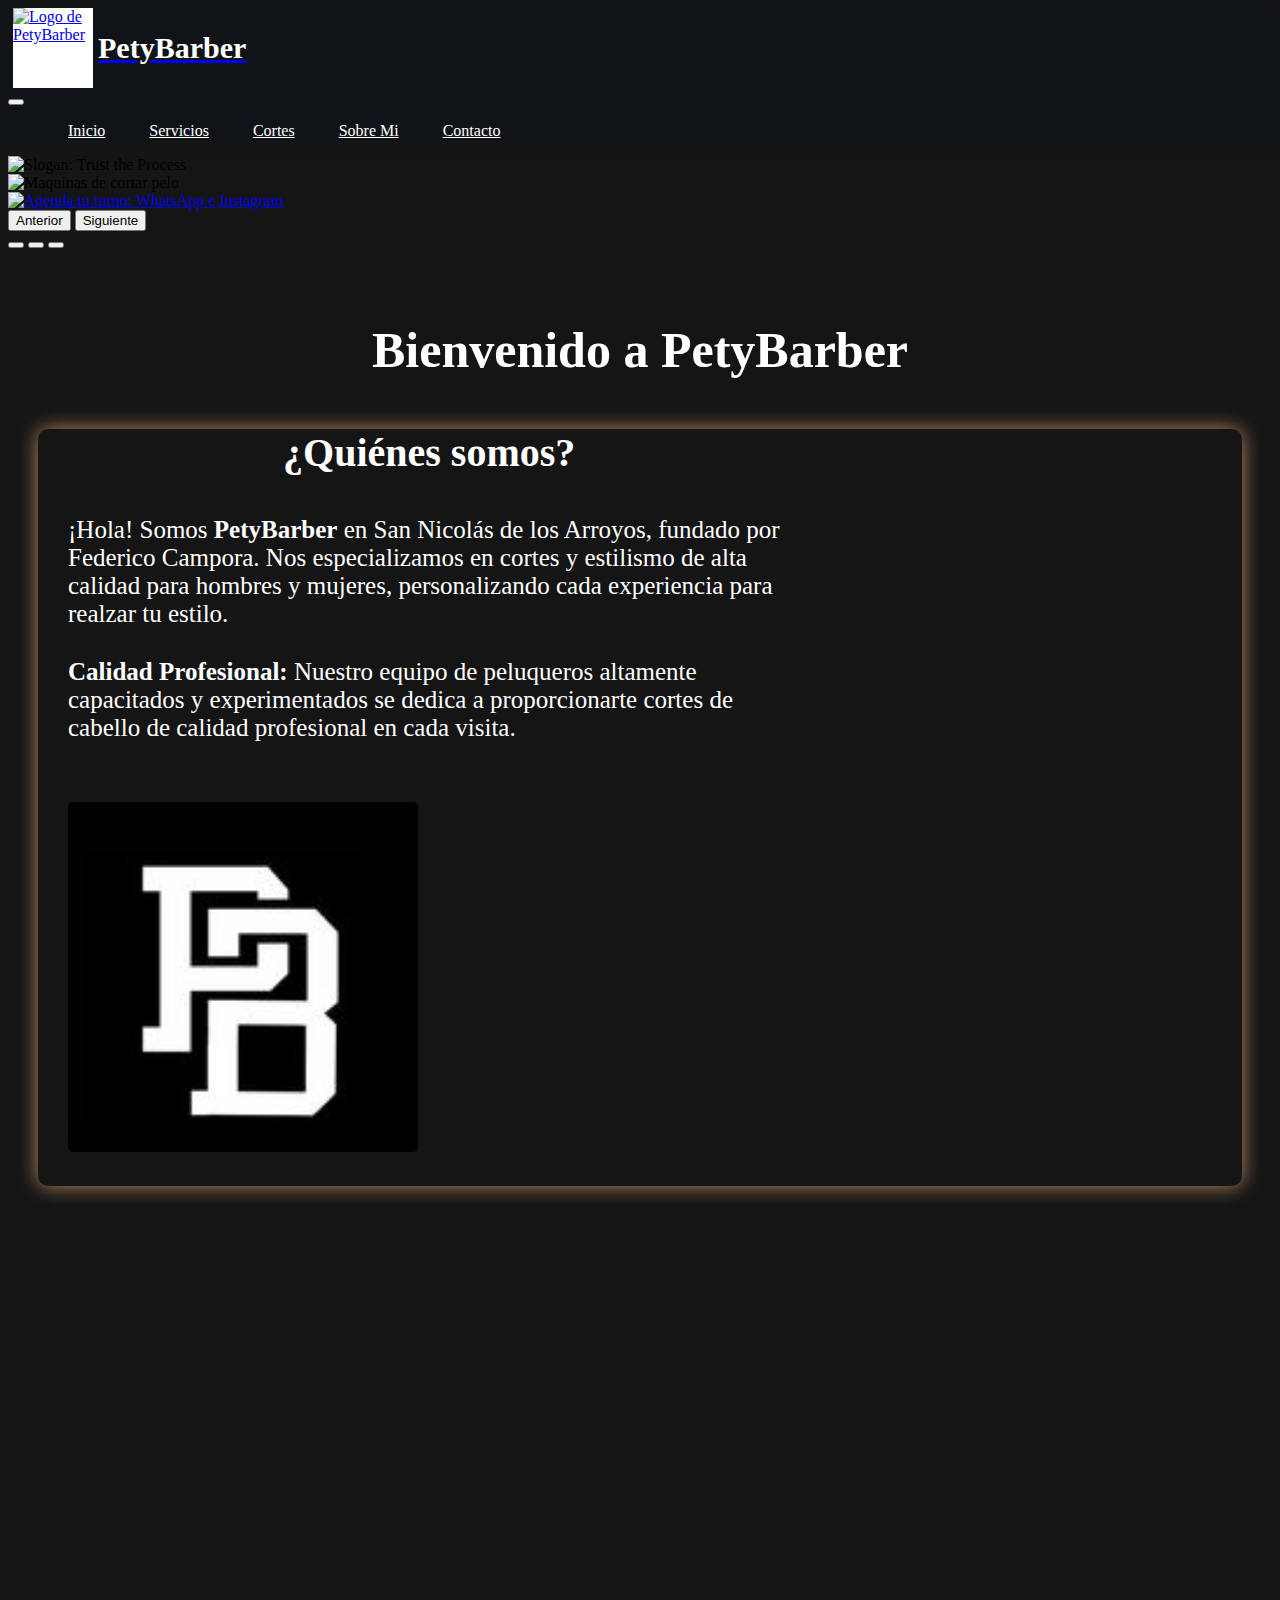
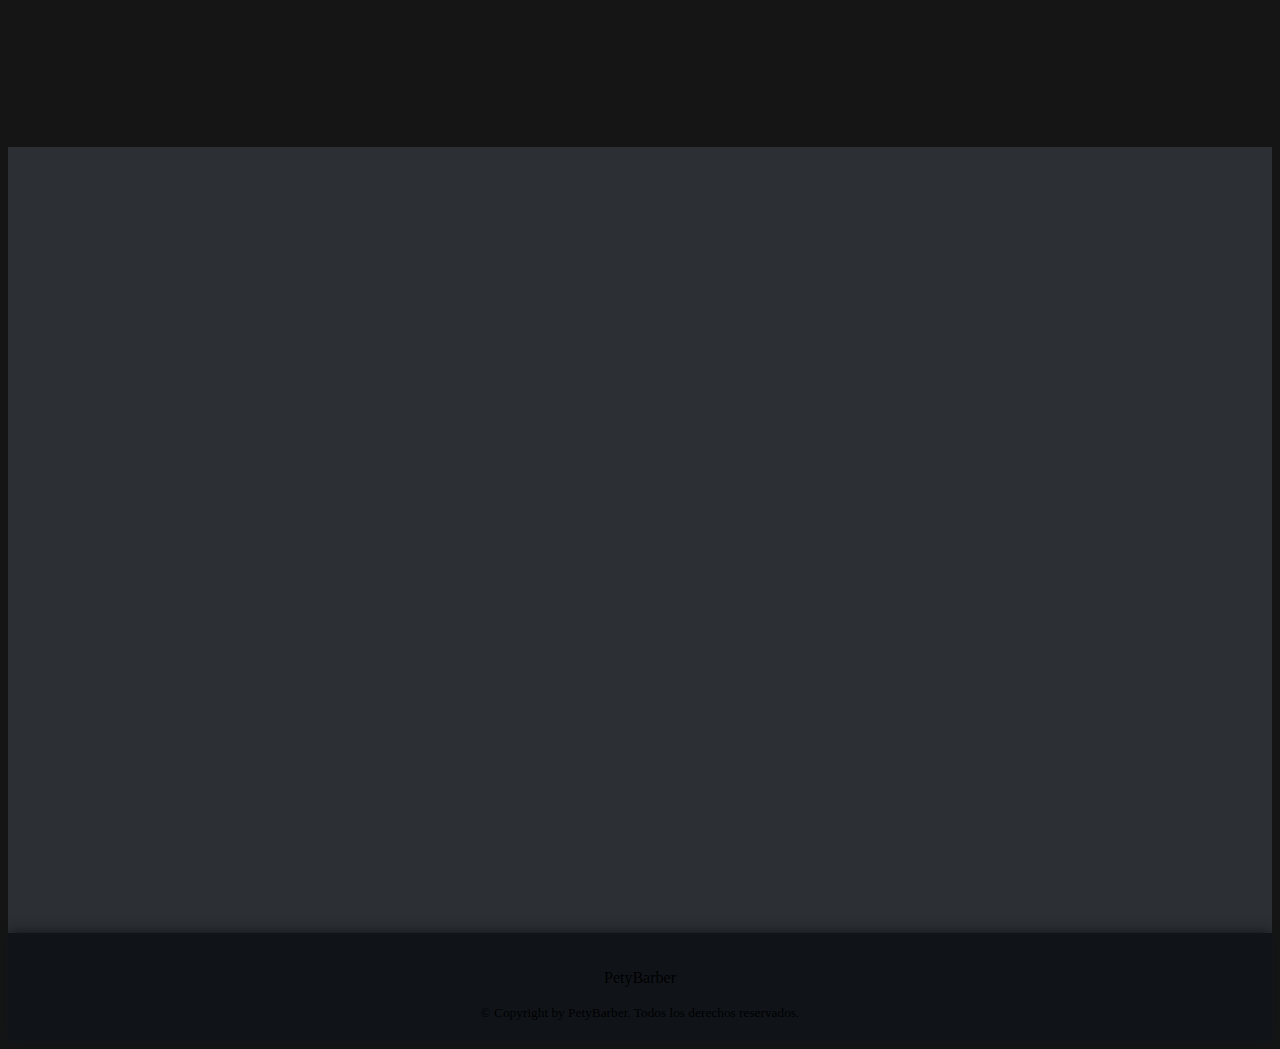
==== commit 5ecd1a6f: "animaciones pagina servicios" ====
--- a/index.html
+++ b/index.html
@@ -90,7 +90,7 @@
         <h2><strong>Bienvenido a PetyBarber</strong></h2>
         <div class="punto-1 d-flex justify-content-evenly align-items-center">
           <div class="descripcion">
-            <p><strong>¿Quiénes somos?</strong></p>
+            <h3>¿Quiénes somos?</h3>
             <ul>
               <li>¡Hola! Somos <strong>PetyBarber</strong> en San Nicolás de los Arroyos, fundado por Federico Campora. Nos especializamos en cortes y estilismo de alta calidad para hombres y mujeres, personalizando cada experiencia para realzar tu estilo.</li>
               <li><strong>Calidad Profesional:</strong> Nuestro equipo de peluqueros altamente capacitados y experimentados se dedica a proporcionarte cortes de cabello de calidad profesional en cada visita.</li>
@@ -119,7 +119,7 @@
                 ¿Buscas el mejor lugar para renovar tu estilo? En PetyBarber, nos especializamos en ofrecerte una experiencia única de belleza y cuidado personal. Ya sea que necesites un corte moderno, un diseño artístico en tu cabello o un perfilado perfecto de cejas y barba, estamos aquí para realzar tu imagen.
             </p>
     
-            <button class="cta-button" data-aos="fade-up" data-aos-delay="400"><a href="./html/servicios.html"> Ver Servicios en Detalle</a></button>
+            <button class="cta-button boton" data-aos="fade-up" data-aos-delay="400"><a href="./html/servicios.html"> Ver Servicios en Detalle</a></button>
             
             <div class="testimonials" data-aos="fade-up" data-aos-delay="500">
                 <blockquote>"¡El mejor corte que he tenido!" - Juan P.</blockquote>
--- a/styles.css
+++ b/styles.css
@@ -108,6 +108,10 @@
   list-style: none;
 }
 
+.bg-index {
+  background-color: rgba(0, 0, 0, 0.918);
+}
+
 .carousel-item .banner-mobile {
   display: none;
 }
@@ -120,30 +124,6 @@
     display: block !important;
   }
 }
-@media (max-width: 991.5px) {
-  .intro h2 {
-    margin-bottom: 3rem;
-    font-size: 40px;
-  }
-  .intro .puntos-index {
-    margin: 10px;
-  }
-  .intro .puntos-index p {
-    font-size: 30px;
-    margin: 10px 0;
-  }
-  .intro .puntos-index ul {
-    margin: 10px;
-  }
-  .intro .puntos-index ul li {
-    font-size: 25px;
-    text-align: center;
-  }
-}
-.bg-index {
-  background-color: rgba(0, 0, 0, 0.918);
-}
-
 .intro {
   padding: 30px;
   color: white;
@@ -166,7 +146,7 @@
   width: 60%;
   padding: 0 30px;
 }
-.intro .descripcion p {
+.intro .descripcion h3 {
   font-size: 40px;
   text-align: center;
 }
@@ -179,10 +159,8 @@
 }
 
 @media (max-width: 991.5px) {
-  .intro {
-    margin-top: 20px;
-  }
   .intro h2 {
+    margin-bottom: 20px;
     font-size: 30px;
   }
   .intro .punto-1 {
@@ -198,7 +176,7 @@
     width: 100%;
     text-align: center;
   }
-  .intro .punto-1 .descripcion p {
+  .intro .punto-1 .descripcion h3 {
     font-size: 30px;
   }
   .intro .punto-1 .descripcion ul {
@@ -208,103 +186,63 @@
     font-size: 20px;
   }
 }
-.servicios-destacados h2 {
-  margin: 50px 0 40px;
-}
-.servicios-destacados h3 {
-  margin-top: 15px;
-}
-.servicios-destacados p {
-  margin-bottom: 15px;
-}
-.servicios-destacados .servicio-destacado {
-  max-width: 300px !important;
-  max-height: 500px !important;
-  margin: 10px 50px !important;
-  background-color: #101419;
-  color: white;
-}
-.servicios-destacados .servicio-destacado img {
-  margin: 15px 0;
-}
-
-@media (max-width: 991.5px) {
-  .row {
-    justify-content: center !important;
-  }
-}
 .container {
-  width: 90%;
   max-width: 1200px;
   margin: 0 auto;
   padding: 20px;
   text-align: center;
 }
-
-.section-title {
+.container .section-title {
   font-size: 2.5em;
   margin-bottom: 10px;
   color: #fff;
 }
-
-.section-subtitle {
+.container .section-subtitle {
   font-size: 1.5em;
   margin-bottom: 40px;
   color: #bbb;
 }
 
-.services-carousel {
+.services-section .services-carousel {
   display: flex;
   justify-content: center;
   gap: 20px;
   margin-bottom: 30px;
   flex-wrap: wrap;
 }
-
-.service-image {
+.services-section .service-image {
   max-width: 200px;
   height: auto;
   border-radius: 10px;
   box-shadow: 0 4px 8px rgba(0, 0, 0, 0.5);
   transition: transform 0.3s ease;
 }
-
-.service-image:hover {
+.services-section .service-image:hover {
   transform: scale(1.05);
 }
-
-.services-description {
+.services-section .services-description {
   font-size: 1.2em;
   margin-bottom: 30px;
   color: #ccc;
 }
-
-.cta-button {
+.services-section .cta-button {
   font-size: 1.2em;
   padding: 15px 30px;
-  color: #fff;
-  background-color: #007BFF;
   border: none;
   border-radius: 5px;
   cursor: pointer;
   transition: background-color 0.3s ease;
 }
-.cta-button a {
+.services-section .cta-button a {
   color: white;
   text-decoration: none;
 }
-
-.cta-button:hover {
-  background-color: #0056b3;
-}
-
-.testimonials {
+.services-section .testimonials {
   margin-top: 40px;
   font-style: italic;
   color: #fff;
 }
-
-.testimonials blockquote {
+.services-section .testimonials blockquote {
   margin: 10px 0;
 }
 
@@ -313,16 +251,14 @@
   padding: 40px 0;
   color: #fff;
 }
-
-.reservation-content {
+.reservation-section .reservation-content {
   background-color: rgba(64, 68, 75, 0.568627451);
   padding: 20px;
   border-radius: 15px;
   box-shadow: 0 4px 8px rgba(0, 0, 0, 0.5);
   text-align: center;
 }
-
-.reservation-container {
+.reservation-section .reservation-content .reservation-container {
   display: flex;
   justify-content: space-around;
   align-items: flex-start;
@@ -330,8 +266,8 @@
   gap: 20px;
   margin-top: 20px;
 }
-
-.working-hours, .reservation-form {
+.reservation-section .reservation-content .reservation-container .working-hours,
+.reservation-section .reservation-content .reservation-container .reservation-form {
   background-color: #484b51;
   color: #fff;
   padding: 20px;
@@ -340,24 +276,21 @@
   width: 45%;
   box-sizing: border-box;
 }
-
-.working-hours h3, .reservation-form h3 {
+.reservation-section .reservation-content .reservation-container .working-hours h3,
+.reservation-section .reservation-content .reservation-container .reservation-form h3 {
   margin-top: 0;
   color: #61dafb;
 }
-
-table {
+.reservation-section .reservation-content .reservation-container .working-hours table {
   width: 100%;
   border-collapse: collapse;
 }
-
-th, td {
+.reservation-section .reservation-content .reservation-container .working-hours th, .reservation-section .reservation-content .reservation-container .working-hours td {
   padding: 10px;
   text-align: left;
   border-bottom: 1px solid #666;
 }
-
-.reservation-form input, .reservation-form button {
+.reservation-section .reservation-content .reservation-container .reservation-form input, .reservation-section .reservation-content .reservation-container .reservation-form button {
   width: calc(100% - 20px);
   padding: 10px;
   margin: 10px 0;
@@ -366,8 +299,7 @@
   background-color: #333333;
   color: #fff;
 }
-
-.reservation-form button {
+.reservation-section .reservation-content .reservation-container .reservation-form button {
   color: #fff;
   border: none;
   cursor: pointer;
@@ -378,18 +310,15 @@
   .container {
     width: 95%;
   }
-  .services-carousel {
-    flex-wrap: wrap;
-    gap: 20px;
-  }
-  .service-image {
-    width: 100%;
-  }
-  .reservation-container {
-    flex-direction: column;
-  }
-  .working-hours, .reservation-form {
-    width: 100%;
+  .container .services-carousel {
+    flex-wrap: wrap !important;
+    gap: 20px !important;
+  }
+  .container .reservation-container {
+    flex-direction: column !important;
+  }
+  .container .reservation-container .working-hours, .container .reservation-container .reservation-form {
+    width: 100% !important;
   }
 }
 .boton {
@@ -407,7 +336,7 @@
 }
 
 .bg-servicios {
-  background-image: linear-gradient(to left, #444b53 5%, #292f36 15%, #101419 50%, #292f36 85%, #444b53 95%);
+  background-color: rgba(0, 0, 0, 0.918);
 }
 
 .h2-servicios {
